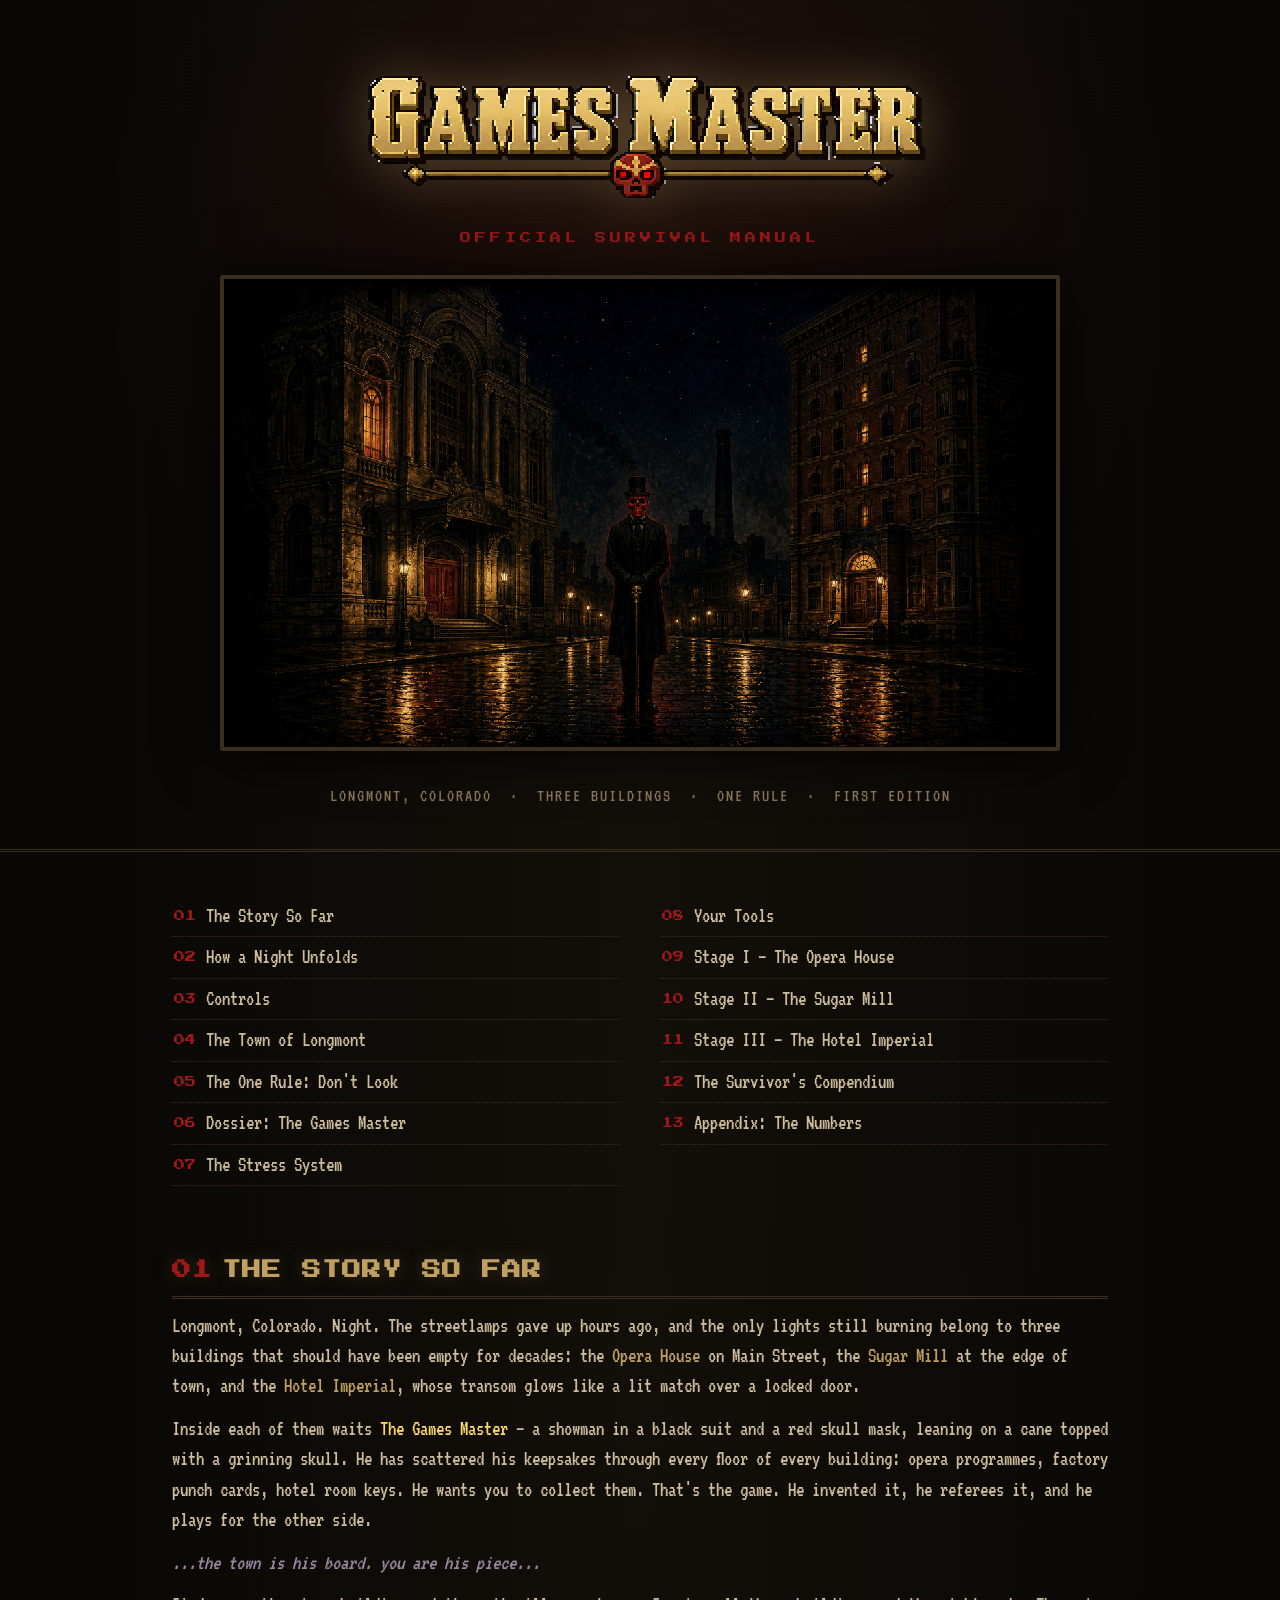
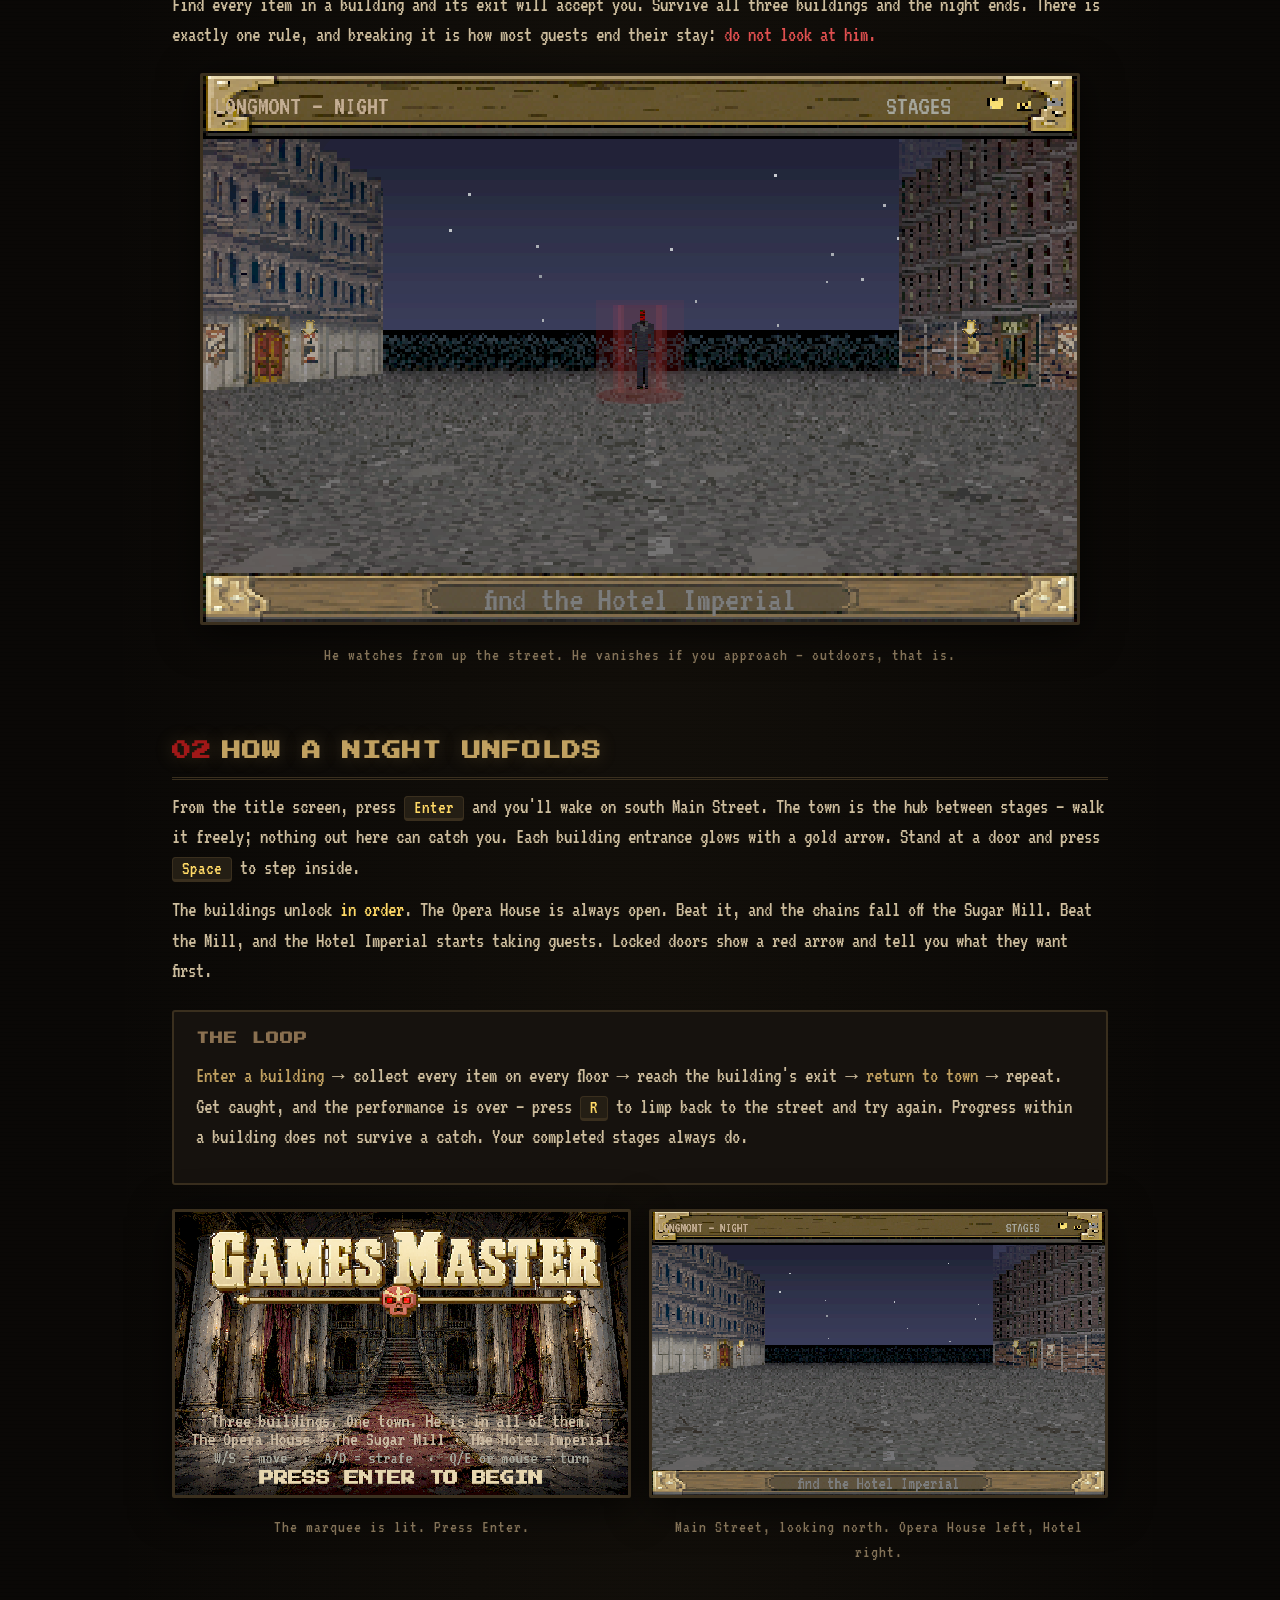
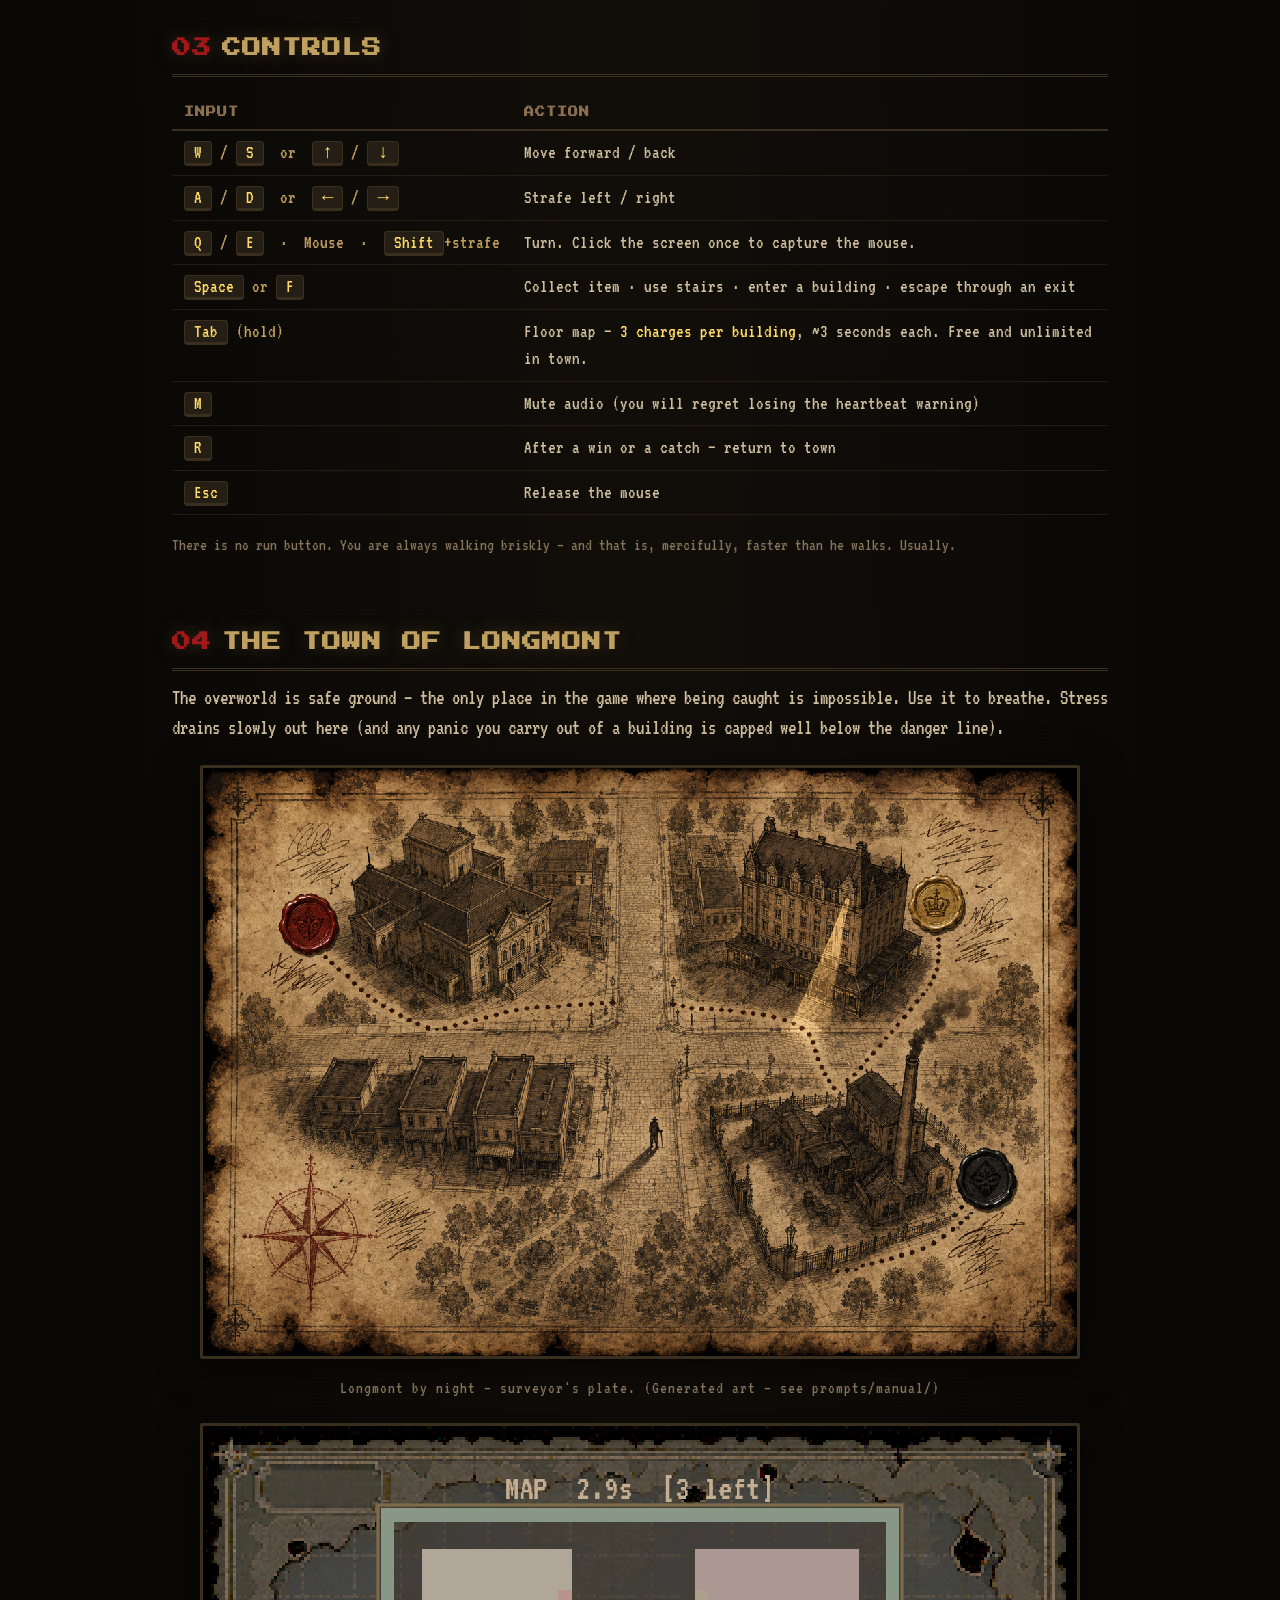
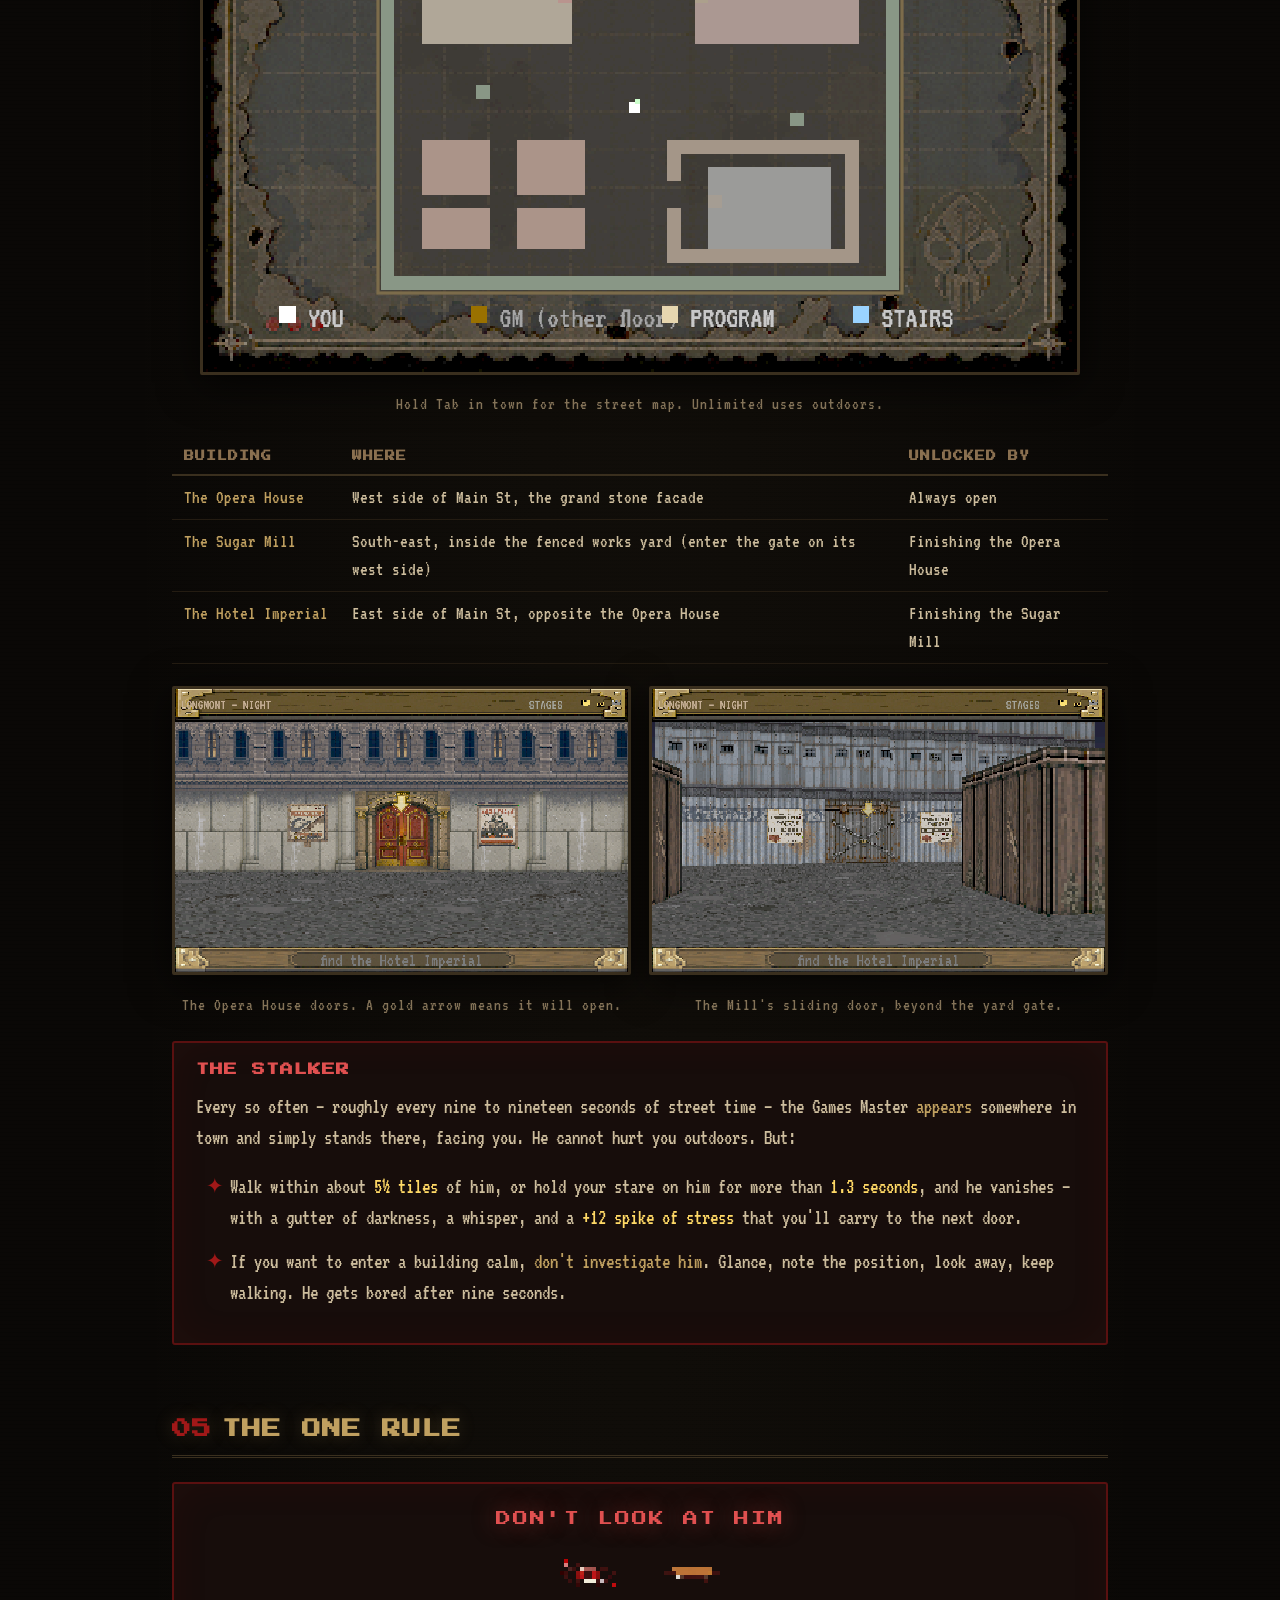
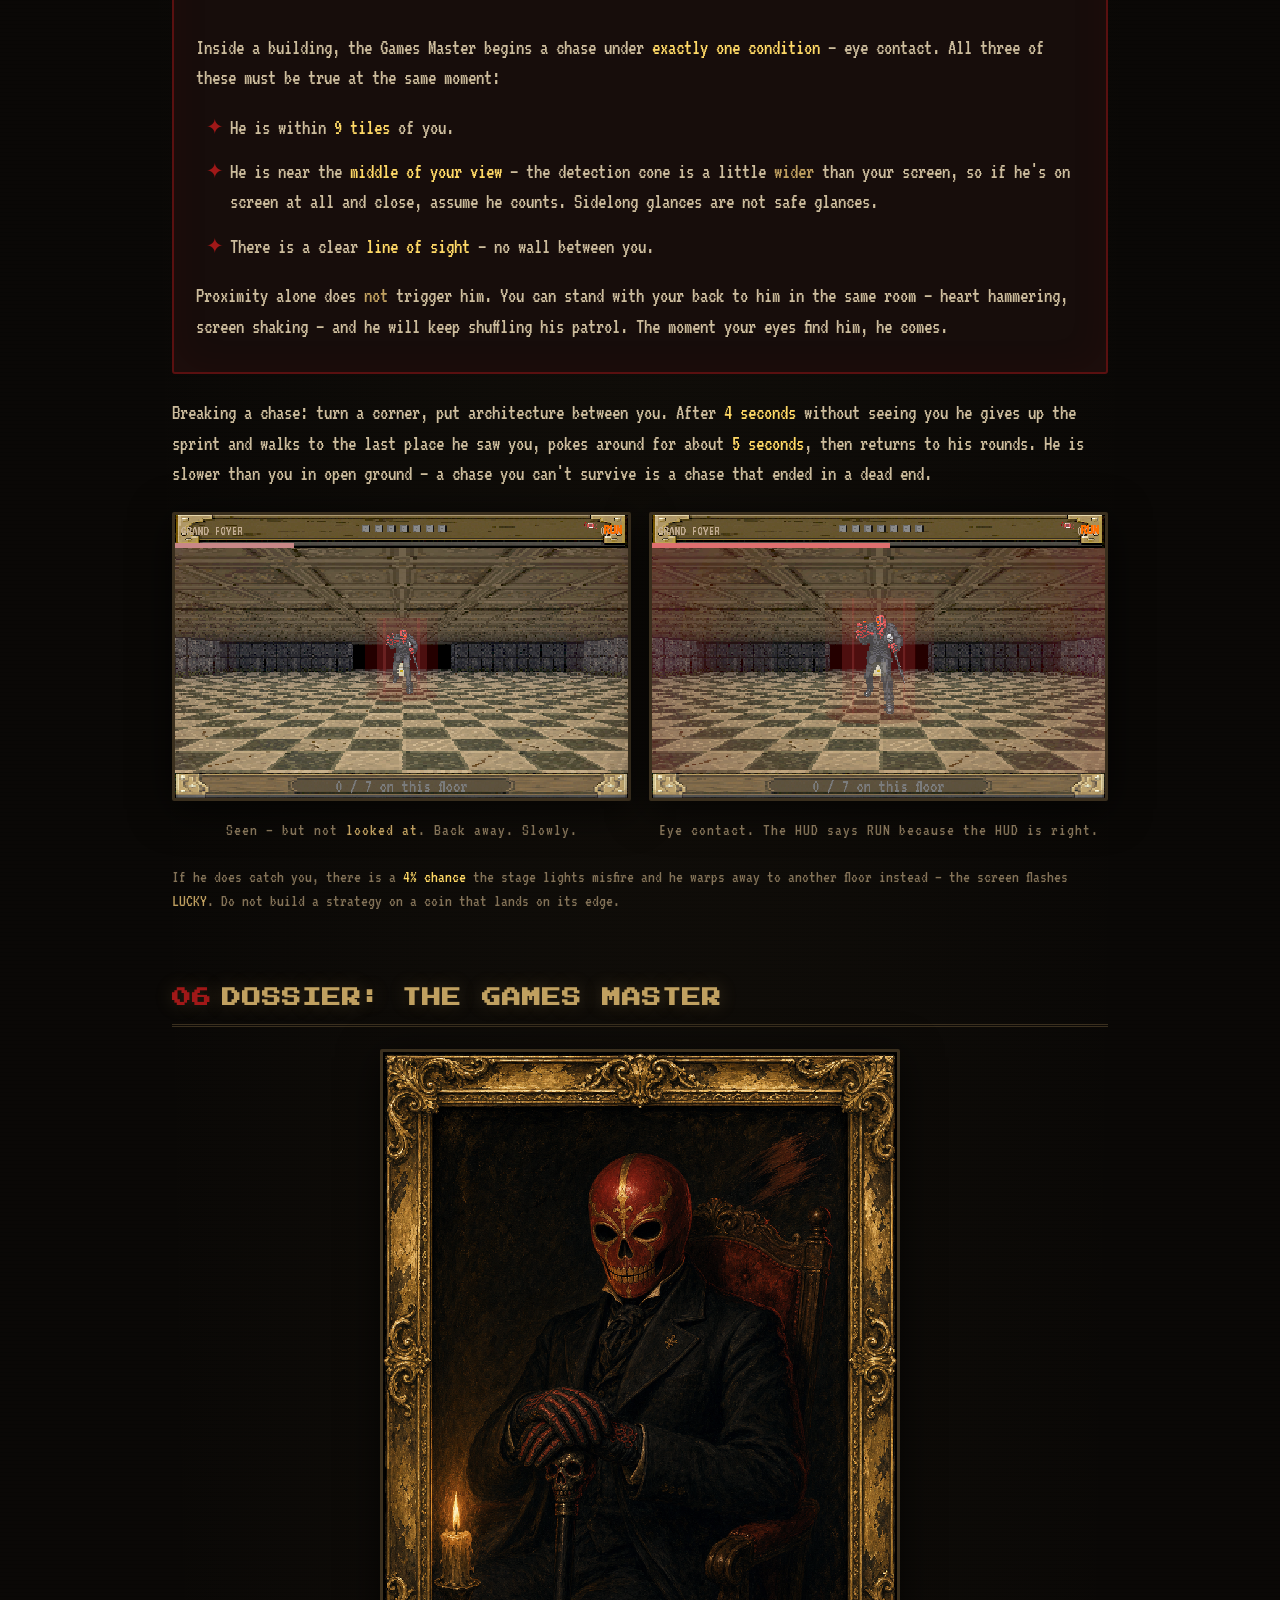
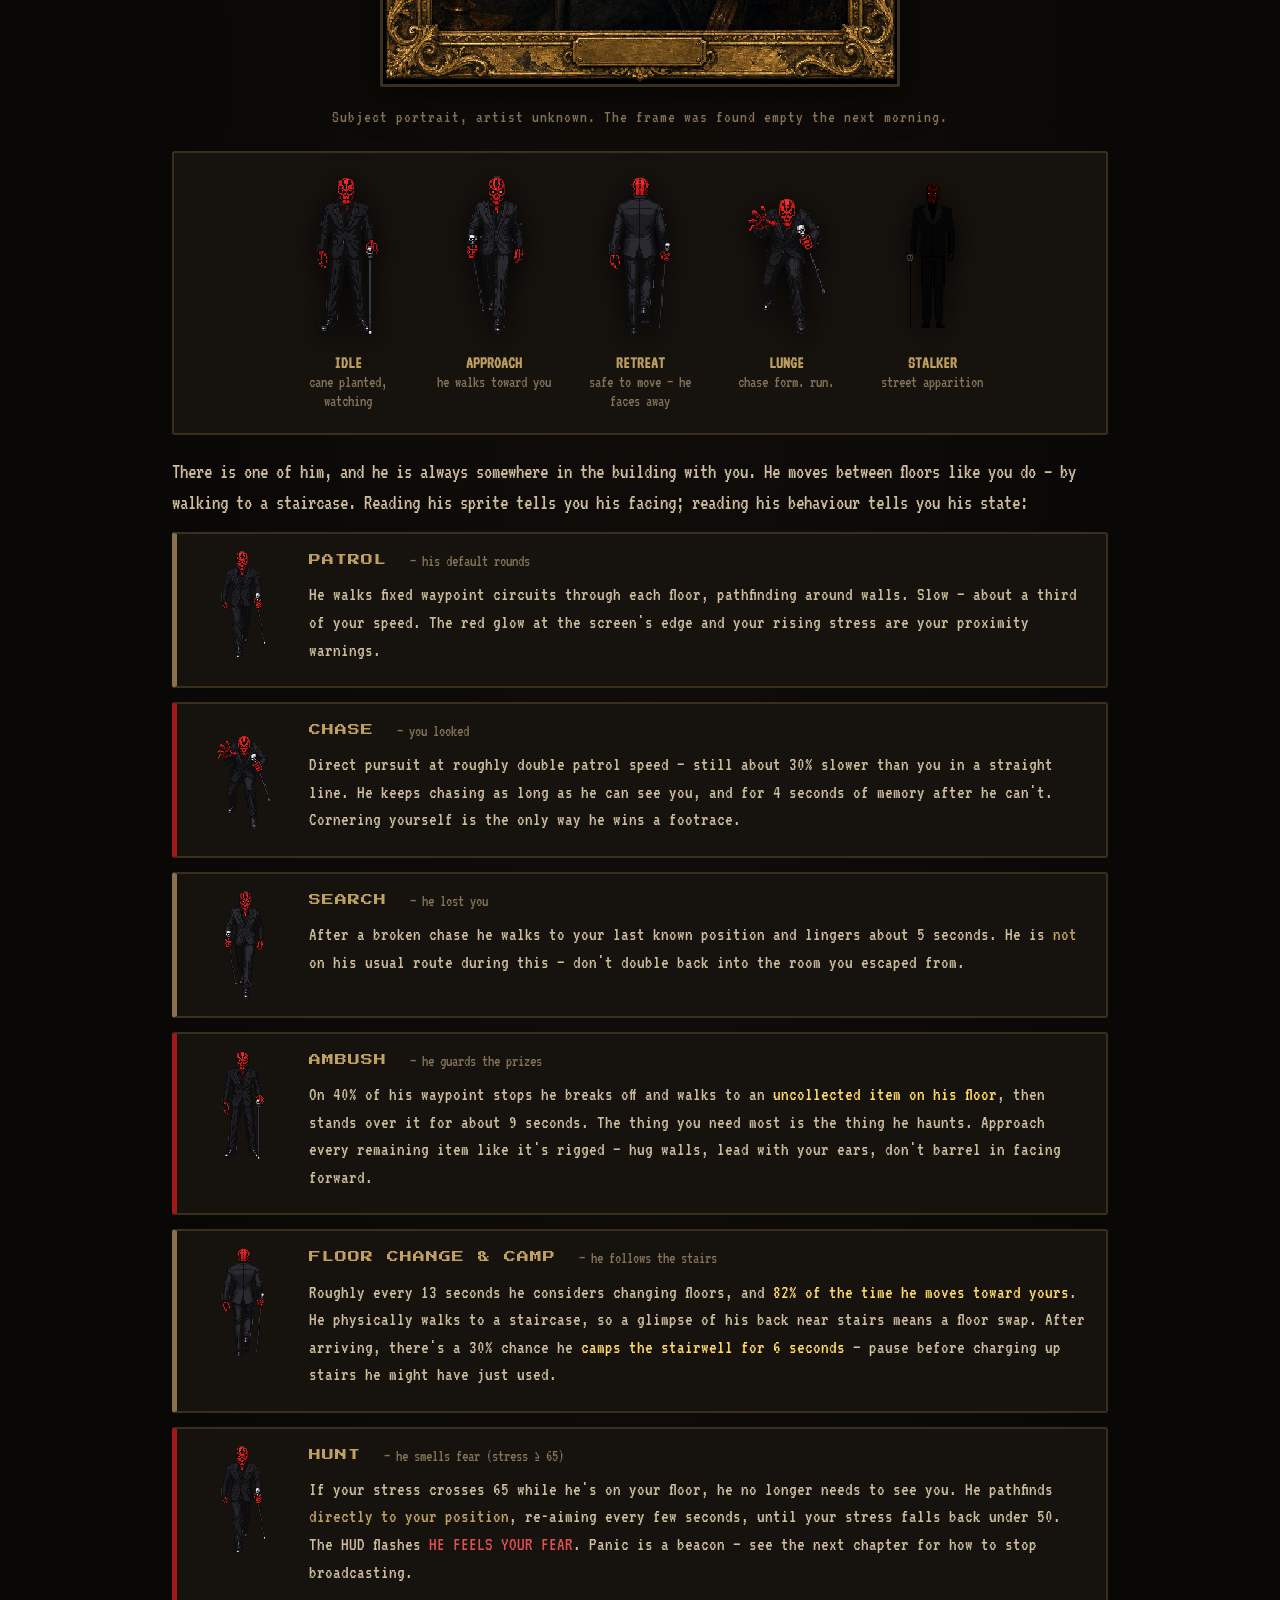
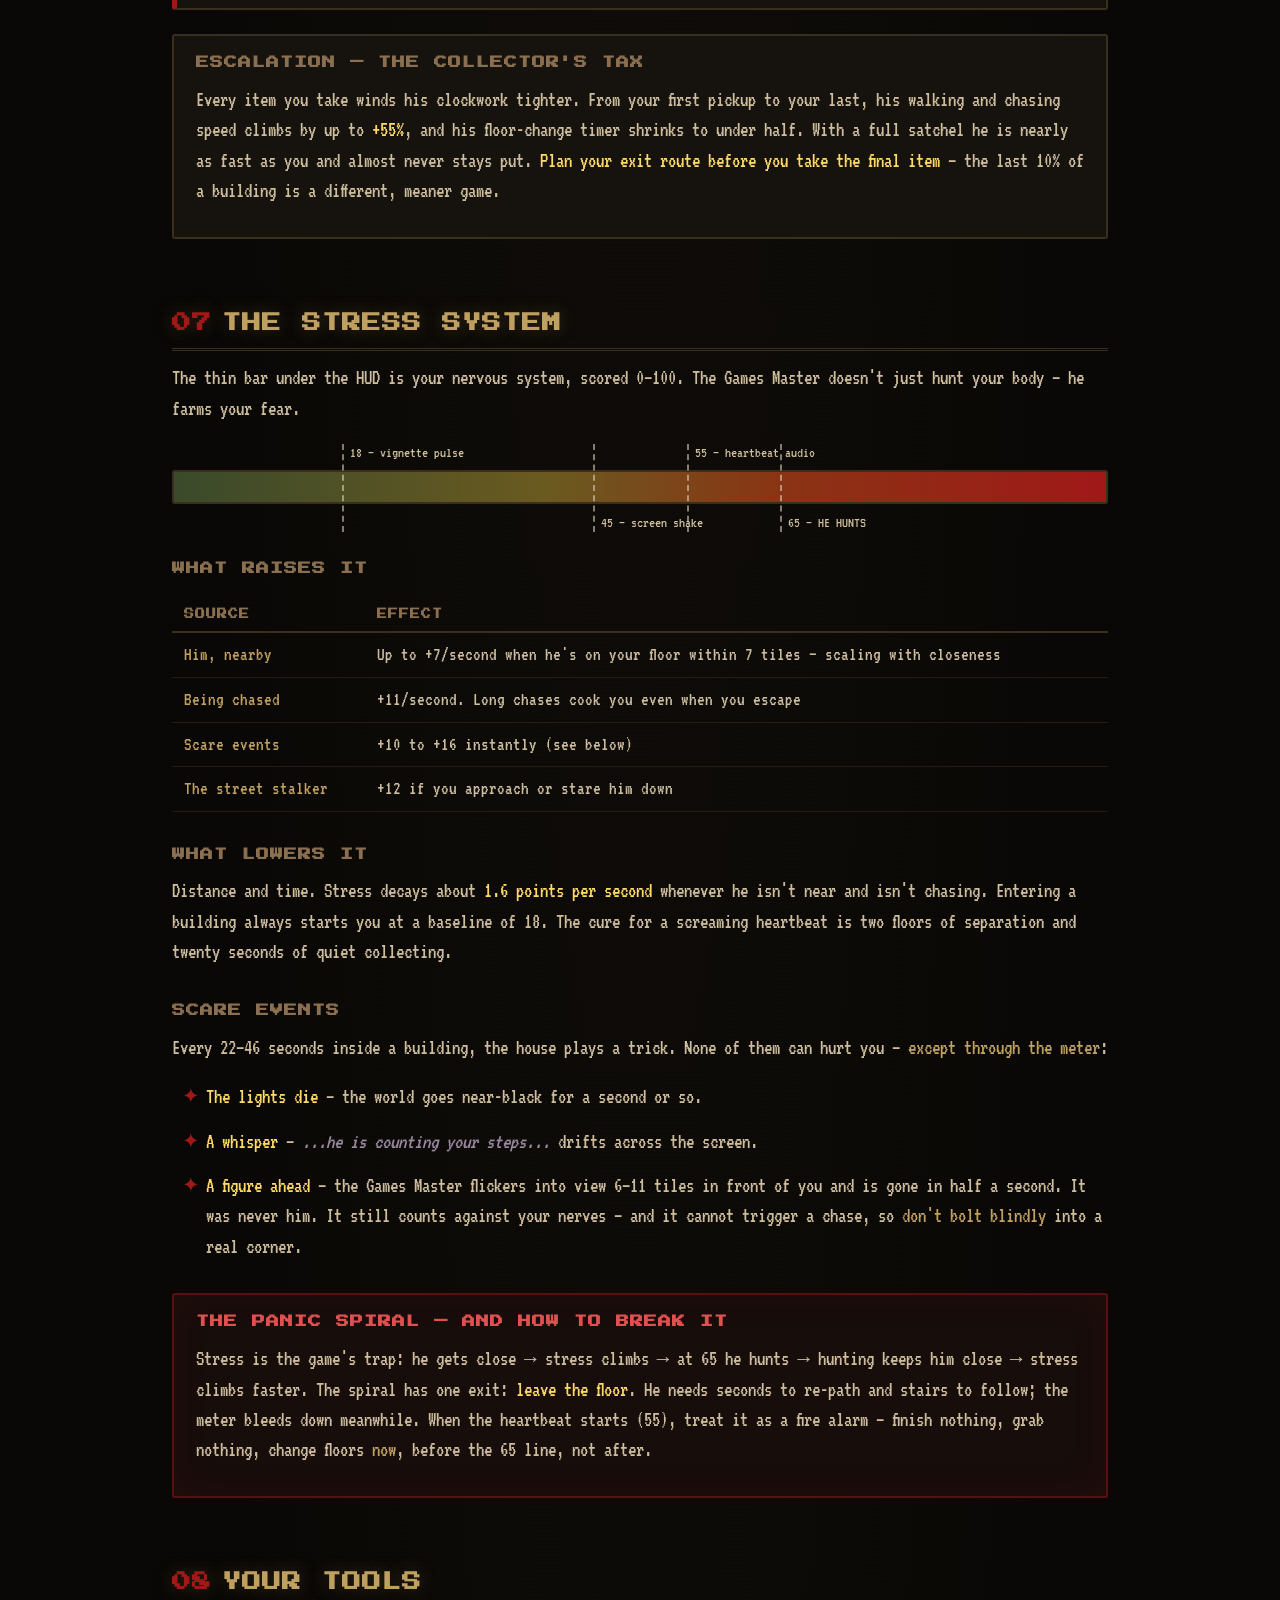
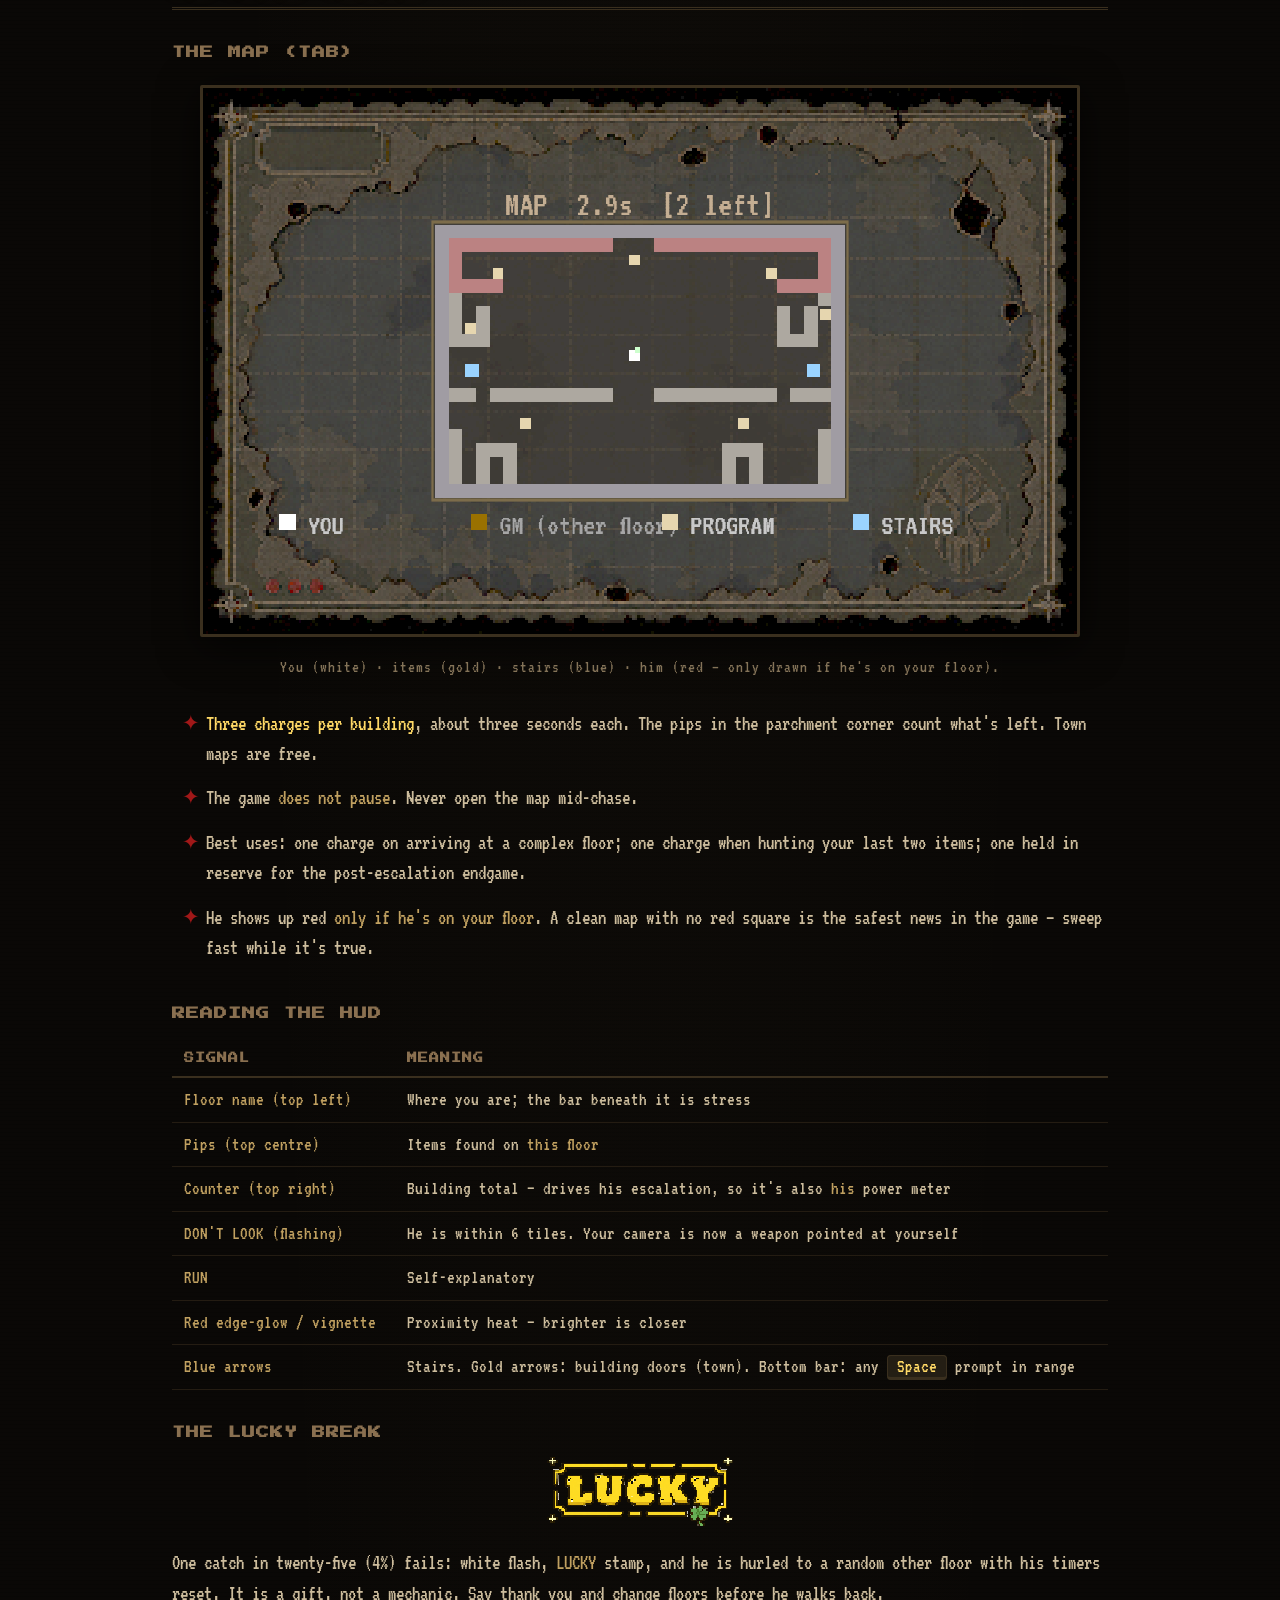
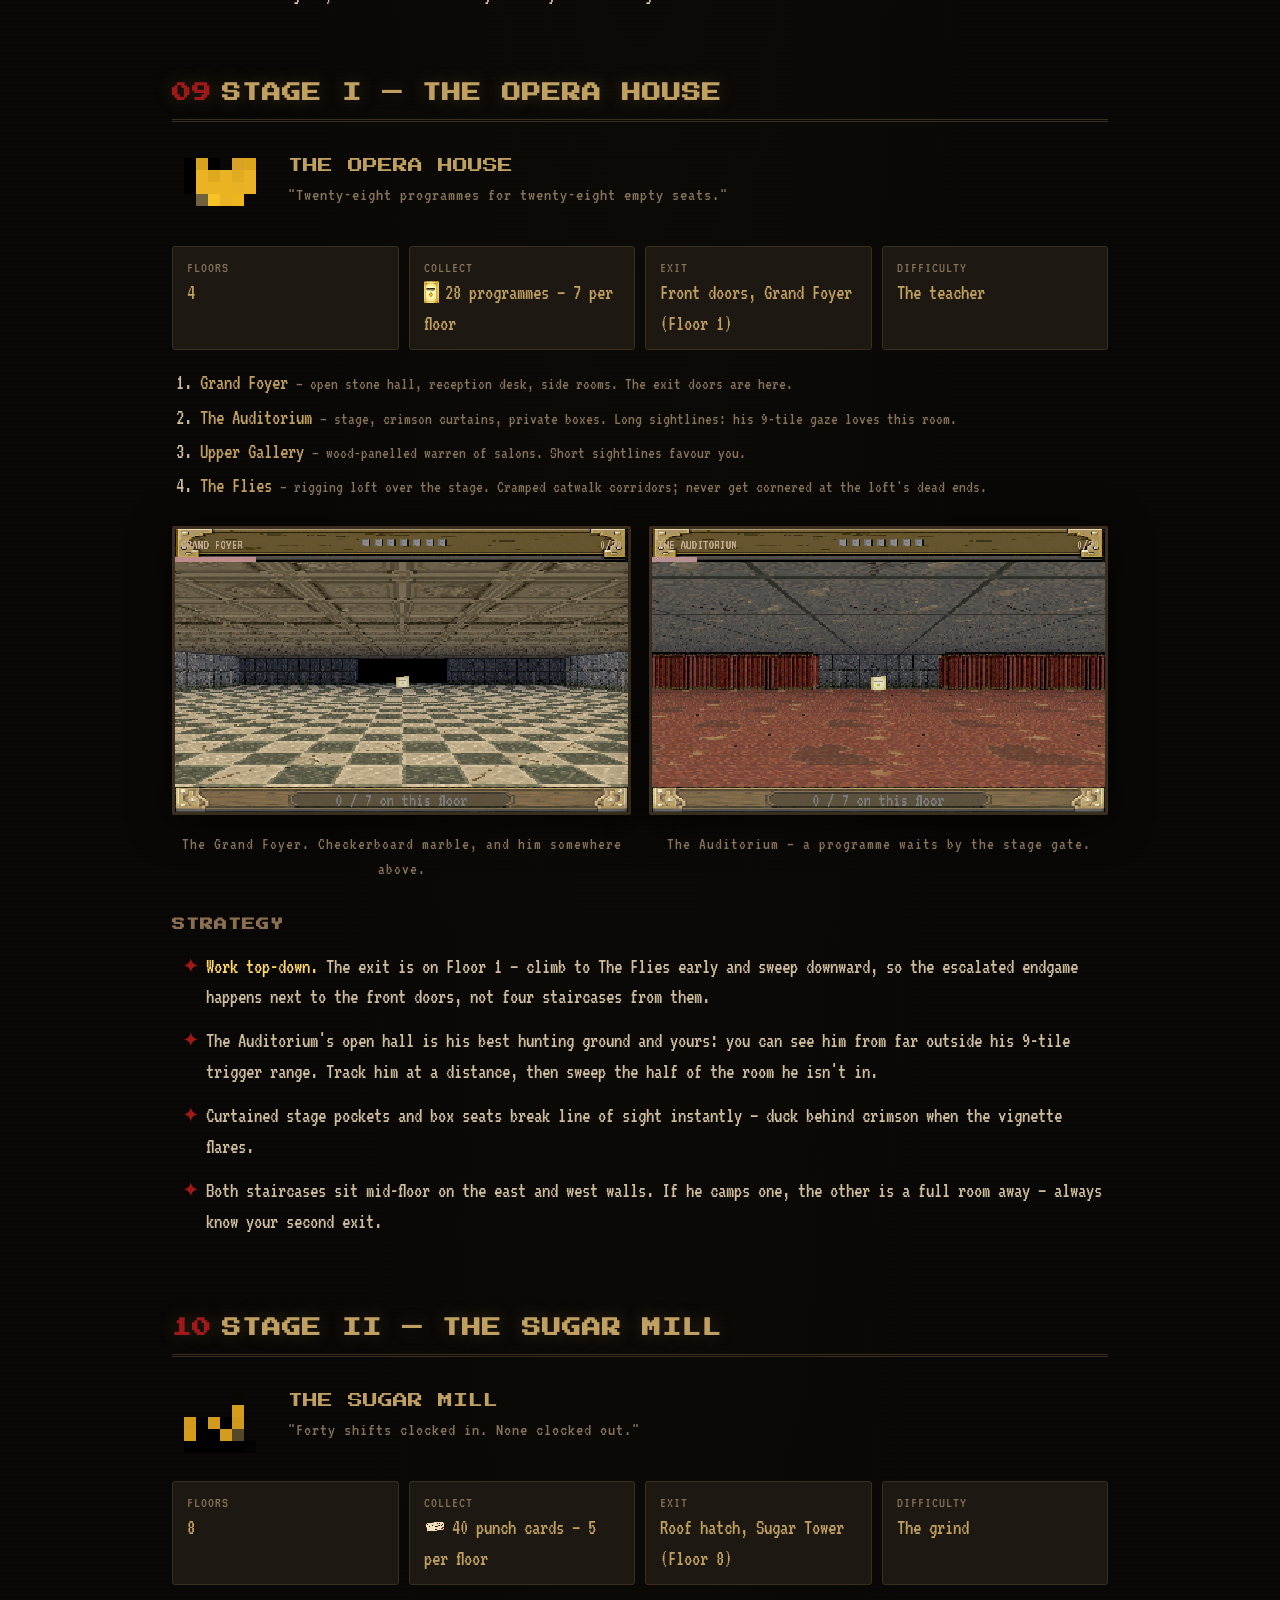
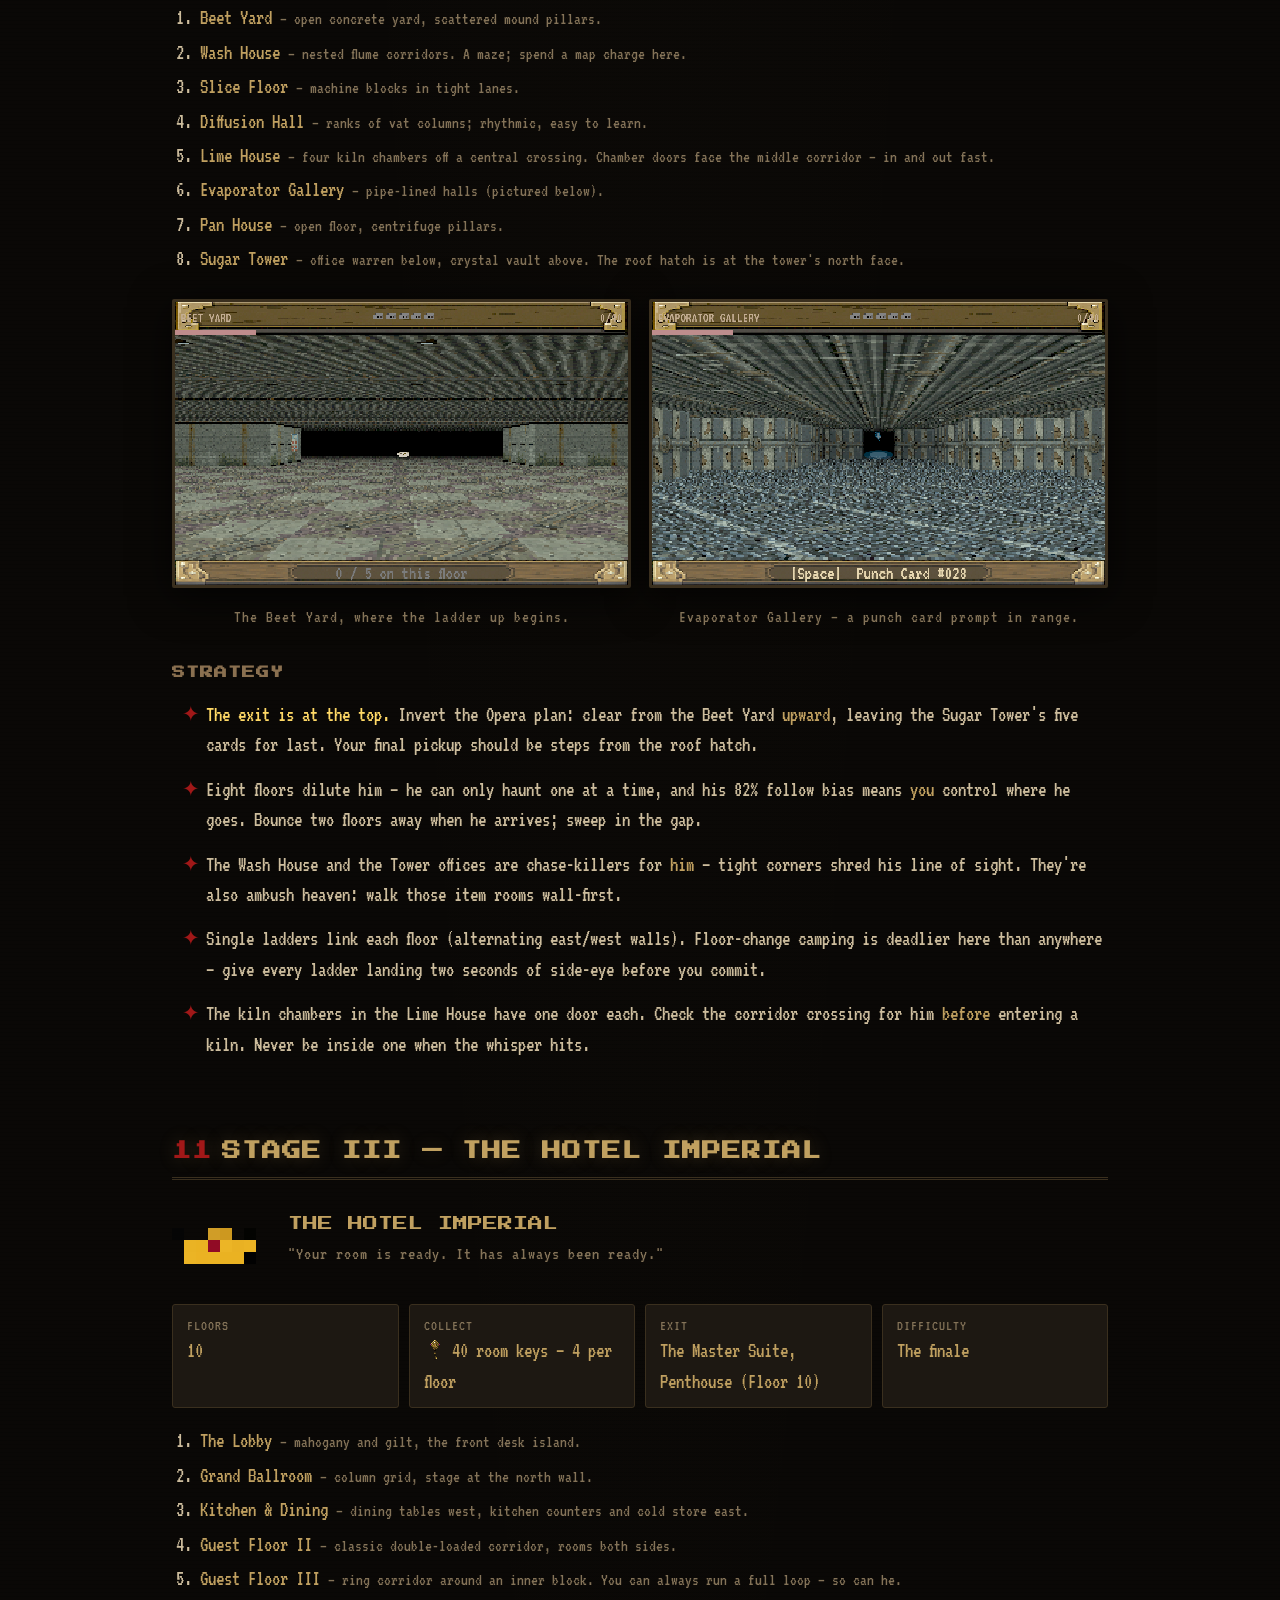
==== manual.html @ a57d913f "feat: add manual page and its assets Co-Authored-By: Claude Sonnet 4.6 <noreply@anthropic.com>" ====
<!DOCTYPE html>
<html lang="en">
<head>
<meta charset="UTF-8">
<meta name="viewport" content="width=device-width, initial-scale=1.0">
<title>GAMES MASTER — Official Survival Manual</title>
<link rel="icon" href="data:,">
<link href="https://fonts.googleapis.com/css2?family=Press+Start+2P&family=VT323&display=swap" rel="stylesheet">
<style>
  :root {
    --gold:      #c0a060;
    --gold-dim:  #8a7050;
    --gold-hot:  #ffd966;
    --blood:     #a01818;
    --blood-dim: #5a1010;
    --paper:     #16120e;
    --paper-2:   #1d1812;
    --ink:       #cdbd9d;
    --ink-dim:   #847358;
    --line:      #3a2f1e;
    --blue:      #88ccff;
  }
  * { margin: 0; padding: 0; box-sizing: border-box; }
  html { scroll-behavior: smooth; }
  body {
    background: #0a0806;
    color: var(--ink);
    font-family: "VT323", monospace;
    font-size: 21px;
    line-height: 1.45;
    background-image:
      radial-gradient(ellipse at 50% 0%, rgba(192,160,96,0.05), transparent 60%),
      repeating-linear-gradient(0deg, transparent 0 3px, rgba(0,0,0,0.18) 3px 4px);
  }
  .page { max-width: 980px; margin: 0 auto; padding: 0 22px 90px; }

  /* pixel art everywhere */
  img { image-rendering: pixelated; image-rendering: crisp-edges; }

  h1, h2, h3 { font-family: "Press Start 2P", "VT323", monospace; color: var(--gold); }
  h2 {
    font-size: 19px; letter-spacing: 1px; margin: 70px 0 8px;
    padding-bottom: 12px; border-bottom: 3px double var(--line);
    text-shadow: 0 0 18px rgba(192,160,96,0.25);
  }
  h2 .num { color: var(--blood); margin-right: 10px; }
  h3 { font-size: 13px; color: var(--gold-dim); margin: 34px 0 10px; letter-spacing: 1px; }
  p { margin: 12px 0; }
  em { color: var(--gold); font-style: normal; }
  strong { color: var(--gold-hot); font-weight: normal; }
  .blood { color: #e05050; }
  .whisper { color: #9a8aa0; font-style: italic; }
  .small { font-size: 17px; color: var(--ink-dim); }

  /* ── Cover ─────────────────────────────────────────── */
  header {
    text-align: center; padding: 70px 20px 40px;
    border-bottom: 3px double var(--line);
    background:
      radial-gradient(ellipse at 50% 30%, rgba(160,24,24,0.10), transparent 60%);
  }
  header .logo { width: 576px; max-width: 92%; margin-bottom: 8px;
    filter: drop-shadow(0 0 26px rgba(192,160,96,0.35)); }
  header .sub {
    font-family: "Press Start 2P", monospace; font-size: 11px;
    color: var(--blood); letter-spacing: 4px; margin: 16px 0 28px;
  }
  header .coverart { width: 100%; max-width: 840px; border: 4px solid var(--line);
    border-radius: 3px; box-shadow: 0 0 60px rgba(0,0,0,0.9); }
  header .edition { margin-top: 22px; color: var(--ink-dim); font-size: 18px; letter-spacing: 2px; }

  /* ── TOC ───────────────────────────────────────────── */
  nav { margin: 44px 0 10px; columns: 2; column-gap: 40px; }
  nav a {
    display: block; color: var(--ink); text-decoration: none; padding: 5px 2px;
    border-bottom: 1px dotted var(--line); break-inside: avoid;
  }
  nav a:hover { color: var(--gold-hot); }
  nav a .n { color: var(--blood); margin-right: 10px; font-family: "Press Start 2P", monospace; font-size: 11px; }

  /* ── Figures ───────────────────────────────────────── */
  figure { margin: 22px 0; text-align: center; }
  figure img { width: 100%; max-width: 880px; border: 3px solid var(--line); border-radius: 2px;
    box-shadow: 0 8px 40px rgba(0,0,0,0.7); }
  figcaption { font-size: 17px; color: var(--ink-dim); margin-top: 8px; letter-spacing: 1px; }
  .figrow { display: grid; grid-template-columns: 1fr 1fr; gap: 18px; margin: 22px 0; }
  .figrow figure { margin: 0; }
  @media (max-width: 700px) { .figrow { grid-template-columns: 1fr; } nav { columns: 1; } }

  /* ── Tables ────────────────────────────────────────── */
  table { width: 100%; border-collapse: collapse; margin: 18px 0; font-size: 19px; }
  th { font-family: "Press Start 2P", monospace; font-size: 10px; color: var(--gold-dim);
    text-align: left; padding: 10px 12px; border-bottom: 2px solid var(--line); letter-spacing: 1px; }
  td { padding: 8px 12px; border-bottom: 1px solid #241c12; vertical-align: top; }
  tr:hover td { background: rgba(192,160,96,0.04); }
  td.k { color: var(--gold); white-space: nowrap; }
  kbd {
    font-family: "VT323", monospace; background: #241e14; border: 1px solid var(--line);
    border-bottom-width: 3px; border-radius: 4px; padding: 1px 9px; color: var(--gold-hot);
    font-size: 19px;
  }

  /* ── Panels / callouts ─────────────────────────────── */
  .panel {
    background: var(--paper); border: 2px solid var(--line); border-radius: 3px;
    padding: 18px 22px; margin: 24px 0;
  }
  .panel.alert { border-color: var(--blood-dim); background: #170d0b;
    box-shadow: inset 0 0 40px rgba(160,24,24,0.07); }
  .panel.alert h3 { color: #e05050; margin-top: 0; }
  .panel h3 { margin-top: 0; }
  .rule-title { font-family: "Press Start 2P", monospace; font-size: 15px; color: #e05050;
    text-align: center; letter-spacing: 2px; margin: 6px 0 14px;
    text-shadow: 0 0 22px rgba(224,80,80,0.5); }

  /* ── Sprite showcases ──────────────────────────────── */
  .sprites { display: flex; flex-wrap: wrap; gap: 26px; justify-content: center;
    padding: 22px; background: var(--paper); border: 2px solid var(--line); border-radius: 3px; margin: 22px 0; }
  .sprite { text-align: center; width: 120px; }
  .sprite img { height: 160px; filter: drop-shadow(0 6px 14px rgba(0,0,0,0.8)); }
  .sprite.item img { height: 84px; }
  .sprite .cap { display: block; font-size: 16px; color: var(--ink-dim); margin-top: 8px; line-height: 1.2; }
  .sprite .cap b { color: var(--gold); display: block; font-size: 17px; }

  /* ── Stress meter diagram ──────────────────────────── */
  .meter { position: relative; height: 34px; border: 2px solid var(--line); border-radius: 3px;
    margin: 46px 0 56px; background: linear-gradient(90deg, #3a4a2a 0%, #6a5a20 40%, #8a3414 65%, #a01818 100%); }
  .meter .tick { position: absolute; top: -28px; bottom: -30px; border-left: 2px dashed rgba(230,220,200,0.55); }
  .meter .tick span { position: absolute; top: -2px; left: 6px; font-size: 15px; color: var(--ink);
    white-space: nowrap; }
  .meter .tick span.below { top: auto; bottom: -2px; }

  /* ── AI state cards ────────────────────────────────── */
  .state { display: grid; grid-template-columns: 96px 1fr; gap: 18px; align-items: start;
    background: var(--paper); border: 2px solid var(--line); border-left: 5px solid var(--gold-dim);
    border-radius: 3px; padding: 16px 18px; margin: 14px 0; }
  .state.danger { border-left-color: var(--blood); }
  .state img { height: 110px; margin: 0 auto; display: block; }
  .state .name { font-family: "Press Start 2P", monospace; font-size: 12px; color: var(--gold);
    margin-bottom: 8px; letter-spacing: 1px; }
  .state .name .tag { font-family: "VT323", monospace; font-size: 16px; color: var(--ink-dim); margin-left: 10px; letter-spacing: 0; }
  .state p { margin: 6px 0; font-size: 19px; }

  /* ── Stage cards ───────────────────────────────────── */
  .stagehead { display: flex; align-items: center; gap: 20px; margin: 12px 0 4px; }
  .stagehead img.badge { height: 96px; }
  .stagehead .t1 { font-family: "Press Start 2P", monospace; font-size: 15px; color: var(--gold); }
  .stagehead .t2 { color: var(--ink-dim); font-size: 18px; margin-top: 6px; letter-spacing: 1px; }
  .facts { display: grid; grid-template-columns: repeat(auto-fit, minmax(180px, 1fr)); gap: 10px; margin: 16px 0; }
  .fact { background: var(--paper-2); border: 1px solid var(--line); border-radius: 3px; padding: 10px 14px; }
  .fact .l { font-size: 15px; color: var(--ink-dim); letter-spacing: 1px; }
  .fact .v { color: var(--gold); font-size: 21px; }
  .fact .v img { height: 22px; vertical-align: -4px; margin-right: 6px; }
  ol.floors { margin: 10px 0 10px 28px; }
  ol.floors li { padding: 2px 0; }
  ol.floors .note { color: var(--ink-dim); font-size: 17px; }

  ul.tips { margin: 10px 0 10px 4px; list-style: none; }
  ul.tips li { padding: 7px 0 7px 30px; position: relative; }
  ul.tips li::before { content: "✦"; position: absolute; left: 6px; color: var(--blood); }

  .divider { text-align: center; color: var(--blood-dim); letter-spacing: 12px; margin: 60px 0 0; font-size: 22px; }

  footer { text-align: center; margin-top: 90px; padding-top: 30px; border-top: 3px double var(--line);
    color: var(--ink-dim); font-size: 17px; }
  footer .gm-sig { font-family: "Press Start 2P", monospace; font-size: 10px; color: var(--blood);
    letter-spacing: 3px; margin-top: 14px; }

  .num-table td:first-child { color: var(--gold); }
  .center { text-align: center; }
</style>
</head>
<body>

<header>
  <img class="logo" src="assets/ui/logo.png" alt="GAMES MASTER"
       onerror="this.outerHTML='<h1 style=&quot;font-size:34px&quot;>GAMES MASTER</h1>'">
  <div class="sub">OFFICIAL SURVIVAL MANUAL</div>
  <img class="coverart" src="assets/manual/art/cover.png" alt=""
       onerror="this.src='assets/manual/title.png'">
  <div class="edition">LONGMONT, COLORADO &nbsp;·&nbsp; THREE BUILDINGS &nbsp;·&nbsp; ONE RULE &nbsp;·&nbsp; FIRST EDITION</div>
</header>

<div class="page">

<nav>
  <a href="#story"><span class="n">01</span>The Story So Far</a>
  <a href="#start"><span class="n">02</span>How a Night Unfolds</a>
  <a href="#controls"><span class="n">03</span>Controls</a>
  <a href="#town"><span class="n">04</span>The Town of Longmont</a>
  <a href="#rule"><span class="n">05</span>The One Rule: Don't Look</a>
  <a href="#gm"><span class="n">06</span>Dossier: The Games Master</a>
  <a href="#stress"><span class="n">07</span>The Stress System</a>
  <a href="#tools"><span class="n">08</span>Your Tools</a>
  <a href="#stage1"><span class="n">09</span>Stage I — The Opera House</a>
  <a href="#stage2"><span class="n">10</span>Stage II — The Sugar Mill</a>
  <a href="#stage3"><span class="n">11</span>Stage III — The Hotel Imperial</a>
  <a href="#strategy"><span class="n">12</span>The Survivor's Compendium</a>
  <a href="#numbers"><span class="n">13</span>Appendix: The Numbers</a>
</nav>

<!-- ══════════════════════ 01 STORY ══════════════════════ -->
<h2 id="story"><span class="num">01</span>THE STORY SO FAR</h2>

<p>Longmont, Colorado. Night. The streetlamps gave up hours ago, and the only
lights still burning belong to three buildings that should have been empty for
decades: the <em>Opera House</em> on Main Street, the <em>Sugar Mill</em> at the
edge of town, and the <em>Hotel Imperial</em>, whose transom glows like a lit
match over a locked door.</p>

<p>Inside each of them waits <strong>The Games Master</strong> — a showman in a
black suit and a red skull mask, leaning on a cane topped with a grinning skull.
He has scattered his keepsakes through every floor of every building: opera
programmes, factory punch cards, hotel room keys. He wants you to collect them.
That's the game. He invented it, he referees it, and he plays for the other side.</p>

<p class="whisper">...the town is his board. you are his piece...</p>

<p>Find every item in a building and its exit will accept you. Survive all three
buildings and the night ends. There is exactly one rule, and breaking it is how
most guests end their stay: <span class="blood">do not look at him.</span></p>

<figure>
  <img src="assets/manual/overworld_stalker.png" alt="The Games Master watching from up the street" loading="lazy">
  <figcaption>He watches from up the street. He vanishes if you approach — outdoors, that is.</figcaption>
</figure>

<!-- ══════════════════════ 02 START ══════════════════════ -->
<h2 id="start"><span class="num">02</span>HOW A NIGHT UNFOLDS</h2>

<p>From the title screen, press <kbd>Enter</kbd> and you'll wake on south Main
Street. The town is the hub between stages — walk it freely; nothing out here can
catch you. Each building entrance glows with a gold arrow. Stand at a door and
press <kbd>Space</kbd> to step inside.</p>

<p>The buildings unlock <strong>in order</strong>. The Opera House is always open.
Beat it, and the chains fall off the Sugar Mill. Beat the Mill, and the Hotel
Imperial starts taking guests. Locked doors show a red arrow and tell you what
they want first.</p>

<div class="panel">
  <h3>THE LOOP</h3>
  <p><em>Enter a building</em> → collect every item on every floor → reach the
  building's exit → <em>return to town</em> → repeat. Get caught, and the
  performance is over — press <kbd>R</kbd> to limp back to the street and try
  again. Progress within a building does not survive a catch. Your completed
  stages always do.</p>
</div>

<div class="figrow">
  <figure>
    <img src="assets/manual/title.png" alt="Title screen" loading="lazy">
    <figcaption>The marquee is lit. Press Enter.</figcaption>
  </figure>
  <figure>
    <img src="assets/manual/overworld_main_street.png" alt="Main Street at night" loading="lazy">
    <figcaption>Main Street, looking north. Opera House left, Hotel right.</figcaption>
  </figure>
</div>

<!-- ══════════════════════ 03 CONTROLS ══════════════════════ -->
<h2 id="controls"><span class="num">03</span>CONTROLS</h2>

<table>
  <tr><th>INPUT</th><th>ACTION</th></tr>
  <tr><td class="k"><kbd>W</kbd> / <kbd>S</kbd> &nbsp;or&nbsp; <kbd>↑</kbd> / <kbd>↓</kbd></td><td>Move forward / back</td></tr>
  <tr><td class="k"><kbd>A</kbd> / <kbd>D</kbd> &nbsp;or&nbsp; <kbd>←</kbd> / <kbd>→</kbd></td><td>Strafe left / right</td></tr>
  <tr><td class="k"><kbd>Q</kbd> / <kbd>E</kbd> &nbsp;·&nbsp; Mouse &nbsp;·&nbsp; <kbd>Shift</kbd>+strafe</td><td>Turn. Click the screen once to capture the mouse.</td></tr>
  <tr><td class="k"><kbd>Space</kbd> or <kbd>F</kbd></td><td>Collect item · use stairs · enter a building · escape through an exit</td></tr>
  <tr><td class="k"><kbd>Tab</kbd> (hold)</td><td>Floor map — <strong>3 charges per building</strong>, ~3 seconds each. Free and unlimited in town.</td></tr>
  <tr><td class="k"><kbd>M</kbd></td><td>Mute audio (you will regret losing the heartbeat warning)</td></tr>
  <tr><td class="k"><kbd>R</kbd></td><td>After a win or a catch — return to town</td></tr>
  <tr><td class="k"><kbd>Esc</kbd></td><td>Release the mouse</td></tr>
</table>

<p class="small">There is no run button. You are always walking briskly — and
that is, mercifully, faster than he walks. Usually.</p>

<!-- ══════════════════════ 04 TOWN ══════════════════════ -->
<h2 id="town"><span class="num">04</span>THE TOWN OF LONGMONT</h2>

<p>The overworld is safe ground — the only place in the game where being caught is
impossible. Use it to breathe. Stress drains slowly out here (and any panic you
carry out of a building is capped well below the danger line).</p>

<figure>
  <img src="assets/manual/art/town_map.png" alt="" loading="lazy"
       onerror="this.parentElement.style.display='none'">
  <figcaption>Longmont by night — surveyor's plate. (Generated art — see prompts/manual/)</figcaption>
</figure>

<figure>
  <img src="assets/manual/overworld_map.png" alt="Town map overlay" loading="lazy">
  <figcaption>Hold Tab in town for the street map. Unlimited uses outdoors.</figcaption>
</figure>

<table>
  <tr><th>BUILDING</th><th>WHERE</th><th>UNLOCKED BY</th></tr>
  <tr><td class="k">The Opera House</td><td>West side of Main St, the grand stone facade</td><td>Always open</td></tr>
  <tr><td class="k">The Sugar Mill</td><td>South-east, inside the fenced works yard (enter the gate on its west side)</td><td>Finishing the Opera House</td></tr>
  <tr><td class="k">The Hotel Imperial</td><td>East side of Main St, opposite the Opera House</td><td>Finishing the Sugar Mill</td></tr>
</table>

<div class="figrow">
  <figure>
    <img src="assets/manual/overworld_opera_door.png" alt="Opera House entrance" loading="lazy">
    <figcaption>The Opera House doors. A gold arrow means it will open.</figcaption>
  </figure>
  <figure>
    <img src="assets/manual/overworld_mill_door.png" alt="Sugar Mill door" loading="lazy">
    <figcaption>The Mill's sliding door, beyond the yard gate.</figcaption>
  </figure>
</div>

<div class="panel alert">
  <h3>THE STALKER</h3>
  <p>Every so often — roughly every nine to nineteen seconds of street time — the
  Games Master <em>appears</em> somewhere in town and simply stands there, facing
  you. He cannot hurt you outdoors. But:</p>
  <ul class="tips">
    <li>Walk within about <strong>5½ tiles</strong> of him, or hold your stare on him for
    more than <strong>1.3 seconds</strong>, and he vanishes — with a gutter of darkness,
    a whisper, and a <strong>+12 spike of stress</strong> that you'll carry to the next door.</li>
    <li>If you want to enter a building calm, <em>don't investigate him</em>. Glance,
    note the position, look away, keep walking. He gets bored after nine seconds.</li>
  </ul>
</div>

<!-- ══════════════════════ 05 THE RULE ══════════════════════ -->
<h2 id="rule"><span class="num">05</span>THE ONE RULE</h2>

<div class="panel alert">
  <div class="rule-title">DON'T LOOK AT HIM</div>
  <div class="center" style="margin:10px 0 16px">
    <img src="assets/ui/eye_open.png" alt="" style="height:64px" onerror="this.style.display='none'">
    &nbsp;&nbsp;&nbsp;
    <img src="assets/ui/eye_shut.png" alt="" style="height:64px" onerror="this.style.display='none'">
  </div>
  <p>Inside a building, the Games Master begins a chase under <strong>exactly one
  condition</strong> — eye contact. All three of these must be true at the same
  moment:</p>
  <ul class="tips">
    <li>He is within <strong>9 tiles</strong> of you.</li>
    <li>He is near the <strong>middle of your view</strong> — the detection cone is a
    little <em>wider</em> than your screen, so if he's on screen at all and close,
    assume he counts. Sidelong glances are not safe glances.</li>
    <li>There is a clear <strong>line of sight</strong> — no wall between you.</li>
  </ul>
  <p>Proximity alone does <em>not</em> trigger him. You can stand with your back to
  him in the same room — heart hammering, screen shaking — and he will keep
  shuffling his patrol. The moment your eyes find him, he comes.</p>
</div>

<p>Breaking a chase: turn a corner, put architecture between you. After
<strong>4 seconds</strong> without seeing you he gives up the sprint and walks to
the last place he saw you, pokes around for about <strong>5 seconds</strong>, then
returns to his rounds. He is slower than you in open ground — a chase you can't
survive is a chase that ended in a dead end.</p>

<div class="figrow">
  <figure>
    <img src="assets/manual/gm_encounter.png" alt="The Games Master at patrol" loading="lazy">
    <figcaption>Seen — but not <em>looked at</em>. Back away. Slowly.</figcaption>
  </figure>
  <figure>
    <img src="assets/manual/gm_chase.png" alt="Chase" loading="lazy">
    <figcaption>Eye contact. The HUD says RUN because the HUD is right.</figcaption>
  </figure>
</div>

<p class="small">If he does catch you, there is a <strong>4% chance</strong> the
stage lights misfire and he warps away to another floor instead — the screen
flashes <em>LUCKY</em>. Do not build a strategy on a coin that lands on its edge.</p>

<!-- ══════════════════════ 06 DOSSIER ══════════════════════ -->
<h2 id="gm"><span class="num">06</span>DOSSIER: THE GAMES MASTER</h2>

<figure>
  <img src="assets/manual/art/gm_portrait.png" alt="" loading="lazy" style="max-width:520px"
       onerror="this.parentElement.style.display='none'">
  <figcaption>Subject portrait, artist unknown. The frame was found empty the next morning.</figcaption>
</figure>

<div class="sprites">
  <div class="sprite"><img src="assets/gm/gm-idle.png" alt="idle"><span class="cap"><b>IDLE</b>cane planted, watching</span></div>
  <div class="sprite"><img src="assets/gm/gm-walk-a.png" alt="walk"><span class="cap"><b>APPROACH</b>he walks toward you</span></div>
  <div class="sprite"><img src="assets/gm/gm-back.png" alt="back"><span class="cap"><b>RETREAT</b>safe to move — he faces away</span></div>
  <div class="sprite"><img src="assets/gm/gm-lunge.png" alt="lunge"><span class="cap"><b>LUNGE</b>chase form. run.</span></div>
  <div class="sprite"><img src="assets/overworld/gm/stalker.png" alt="stalker"><span class="cap"><b>STALKER</b>street apparition</span></div>
</div>

<p>There is one of him, and he is always somewhere in the building with you. He
moves between floors like you do — by walking to a staircase. Reading his sprite
tells you his facing; reading his behaviour tells you his state:</p>

<div class="state">
  <img src="assets/gm/gm-walk-b.png" alt="">
  <div>
    <div class="name">PATROL <span class="tag">— his default rounds</span></div>
    <p>He walks fixed waypoint circuits through each floor, pathfinding around
    walls. Slow — about a third of your speed. The red glow at the screen's edge
    and your rising stress are your proximity warnings.</p>
  </div>
</div>

<div class="state danger">
  <img src="assets/gm/gm-lunge.png" alt="">
  <div>
    <div class="name">CHASE <span class="tag">— you looked</span></div>
    <p>Direct pursuit at roughly double patrol speed — still about 30% slower
    than you in a straight line. He keeps chasing as long as he can see you, and
    for 4 seconds of memory after he can't. Cornering yourself is the only way he
    wins a footrace.</p>
  </div>
</div>

<div class="state">
  <img src="assets/gm/gm-walk-a.png" alt="">
  <div>
    <div class="name">SEARCH <span class="tag">— he lost you</span></div>
    <p>After a broken chase he walks to your last known position and lingers
    about 5 seconds. He is <em>not</em> on his usual route during this — don't
    double back into the room you escaped from.</p>
  </div>
</div>

<div class="state danger">
  <img src="assets/gm/gm-idle.png" alt="">
  <div>
    <div class="name">AMBUSH <span class="tag">— he guards the prizes</span></div>
    <p>On 40% of his waypoint stops he breaks off and walks to an
    <strong>uncollected item on his floor</strong>, then stands over it for about
    9 seconds. The thing you need most is the thing he haunts. Approach every
    remaining item like it's rigged — hug walls, lead with your ears, don't
    barrel in facing forward.</p>
  </div>
</div>

<div class="state">
  <img src="assets/gm/gm-back-a.png" alt="">
  <div>
    <div class="name">FLOOR CHANGE &amp; CAMP <span class="tag">— he follows the stairs</span></div>
    <p>Roughly every 13 seconds he considers changing floors, and <strong>82% of
    the time he moves toward yours</strong>. He physically walks to a staircase,
    so a glimpse of his back near stairs means a floor swap. After arriving,
    there's a 30% chance he <strong>camps the stairwell for 6 seconds</strong> —
    pause before charging up stairs he might have just used.</p>
  </div>
</div>

<div class="state danger">
  <img src="assets/gm/gm-walk-b.png" alt="">
  <div>
    <div class="name">HUNT <span class="tag">— he smells fear (stress ≥ 65)</span></div>
    <p>If your stress crosses 65 while he's on your floor, he no longer needs to
    see you. He pathfinds <em>directly to your position</em>, re-aiming every few
    seconds, until your stress falls back under 50. The HUD flashes
    <span class="blood">HE FEELS YOUR FEAR</span>. Panic is a beacon — see the
    next chapter for how to stop broadcasting.</p>
  </div>
</div>

<div class="panel">
  <h3>ESCALATION — THE COLLECTOR'S TAX</h3>
  <p>Every item you take winds his clockwork tighter. From your first pickup to
  your last, his walking and chasing speed climbs by up to <strong>+55%</strong>,
  and his floor-change timer shrinks to under half. With a full satchel he is
  nearly as fast as you and almost never stays put.
  <strong>Plan your exit route before you take the final item</strong> — the last
  10% of a building is a different, meaner game.</p>
</div>

<!-- ══════════════════════ 07 STRESS ══════════════════════ -->
<h2 id="stress"><span class="num">07</span>THE STRESS SYSTEM</h2>

<p>The thin bar under the HUD is your nervous system, scored 0–100. The Games
Master doesn't just hunt your body — he farms your fear.</p>

<div class="meter">
  <div class="tick" style="left:18%"><span>18 — vignette pulse</span></div>
  <div class="tick" style="left:45%"><span class="below">45 — screen shake</span></div>
  <div class="tick" style="left:55%"><span>55 — heartbeat audio</span></div>
  <div class="tick" style="left:65%"><span class="below">65 — HE HUNTS</span></div>
</div>

<h3>WHAT RAISES IT</h3>
<table>
  <tr><th>SOURCE</th><th>EFFECT</th></tr>
  <tr><td class="k">Him, nearby</td><td>Up to +7/second when he's on your floor within 7 tiles — scaling with closeness</td></tr>
  <tr><td class="k">Being chased</td><td>+11/second. Long chases cook you even when you escape</td></tr>
  <tr><td class="k">Scare events</td><td>+10 to +16 instantly (see below)</td></tr>
  <tr><td class="k">The street stalker</td><td>+12 if you approach or stare him down</td></tr>
</table>

<h3>WHAT LOWERS IT</h3>
<p>Distance and time. Stress decays about <strong>1.6 points per second</strong>
whenever he isn't near and isn't chasing. Entering a building always starts you
at a baseline of 18. The cure for a screaming heartbeat is two floors of
separation and twenty seconds of quiet collecting.</p>

<h3>SCARE EVENTS</h3>
<p>Every 22–46 seconds inside a building, the house plays a trick. None of them
can hurt you — <em>except through the meter</em>:</p>
<ul class="tips">
  <li><strong>The lights die</strong> — the world goes near-black for a second or so.</li>
  <li><strong>A whisper</strong> — <span class="whisper">...he is counting your steps...</span> drifts across the screen.</li>
  <li><strong>A figure ahead</strong> — the Games Master flickers into view 6–11 tiles in front
  of you and is gone in half a second. It was never him. It still counts against your nerves
  — and it cannot trigger a chase, so <em>don't bolt blindly</em> into a real corner.</li>
</ul>

<div class="panel alert">
  <h3>THE PANIC SPIRAL — AND HOW TO BREAK IT</h3>
  <p>Stress is the game's trap: he gets close → stress climbs → at 65 he hunts
  → hunting keeps him close → stress climbs faster. The spiral has one exit:
  <strong>leave the floor</strong>. He needs seconds to re-path and stairs to
  follow; the meter bleeds down meanwhile. When the heartbeat starts (55), treat
  it as a fire alarm — finish nothing, grab nothing, change floors <em>now</em>,
  before the 65 line, not after.</p>
</div>

<!-- ══════════════════════ 08 TOOLS ══════════════════════ -->
<h2 id="tools"><span class="num">08</span>YOUR TOOLS</h2>

<h3>THE MAP (TAB)</h3>
<figure>
  <img src="assets/manual/map_overlay.png" alt="Map overlay" loading="lazy">
  <figcaption>You (white) · items (gold) · stairs (blue) · him (red — only drawn if he's on your floor).</figcaption>
</figure>
<ul class="tips">
  <li><strong>Three charges per building</strong>, about three seconds each. The pips in the
  parchment corner count what's left. Town maps are free.</li>
  <li>The game <em>does not pause</em>. Never open the map mid-chase.</li>
  <li>Best uses: one charge on arriving at a complex floor; one charge when hunting your last
  two items; one held in reserve for the post-escalation endgame.</li>
  <li>He shows up red <em>only if he's on your floor</em>. A clean map with no red square is
  the safest news in the game — sweep fast while it's true.</li>
</ul>

<h3>READING THE HUD</h3>
<table>
  <tr><th>SIGNAL</th><th>MEANING</th></tr>
  <tr><td class="k">Floor name (top left)</td><td>Where you are; the bar beneath it is stress</td></tr>
  <tr><td class="k">Pips (top centre)</td><td>Items found on <em>this floor</em></td></tr>
  <tr><td class="k">Counter (top right)</td><td>Building total — drives his escalation, so it's also <em>his</em> power meter</td></tr>
  <tr><td class="k">DON'T LOOK (flashing)</td><td>He is within 6 tiles. Your camera is now a weapon pointed at yourself</td></tr>
  <tr><td class="k">RUN</td><td>Self-explanatory</td></tr>
  <tr><td class="k">Red edge-glow / vignette</td><td>Proximity heat — brighter is closer</td></tr>
  <tr><td class="k">Blue arrows</td><td>Stairs. Gold arrows: building doors (town). Bottom bar: any <kbd>Space</kbd> prompt in range</td></tr>
</table>

<h3>THE LUCKY BREAK</h3>
<p class="center"><img src="assets/ui/lucky.png" alt="LUCKY" style="height:72px" onerror="this.style.display='none'"></p>
<p>One catch in twenty-five (4%) fails: white flash, <em>LUCKY</em> stamp, and he
is hurled to a random other floor with his timers reset. It is a gift, not a
mechanic. Say thank you and change floors before he walks back.</p>

<!-- ══════════════════════ 09 STAGE I ══════════════════════ -->
<h2 id="stage1"><span class="num">09</span>STAGE I — THE OPERA HOUSE</h2>

<div class="stagehead">
  <img class="badge" src="assets/ui/stage_opera_lit.png" alt="" onerror="this.style.display='none'">
  <div>
    <div class="t1">THE OPERA HOUSE</div>
    <div class="t2">"Twenty-eight programmes for twenty-eight empty seats."</div>
  </div>
</div>

<div class="facts">
  <div class="fact"><div class="l">FLOORS</div><div class="v">4</div></div>
  <div class="fact"><div class="l">COLLECT</div><div class="v"><img src="assets/items/program.png" alt="">28 programmes — 7 per floor</div></div>
  <div class="fact"><div class="l">EXIT</div><div class="v">Front doors, Grand Foyer (Floor 1)</div></div>
  <div class="fact"><div class="l">DIFFICULTY</div><div class="v">The teacher</div></div>
</div>

<ol class="floors">
  <li><em>Grand Foyer</em> <span class="note">— open stone hall, reception desk, side rooms. The exit doors are here.</span></li>
  <li><em>The Auditorium</em> <span class="note">— stage, crimson curtains, private boxes. Long sightlines: his 9-tile gaze loves this room.</span></li>
  <li><em>Upper Gallery</em> <span class="note">— wood-panelled warren of salons. Short sightlines favour you.</span></li>
  <li><em>The Flies</em> <span class="note">— rigging loft over the stage. Cramped catwalk corridors; never get cornered at the loft's dead ends.</span></li>
</ol>

<div class="figrow">
  <figure>
    <img src="assets/manual/opera_foyer.png" alt="Grand Foyer" loading="lazy">
    <figcaption>The Grand Foyer. Checkerboard marble, and him somewhere above.</figcaption>
  </figure>
  <figure>
    <img src="assets/manual/opera_auditorium.png" alt="The Auditorium" loading="lazy">
    <figcaption>The Auditorium — a programme waits by the stage gate.</figcaption>
  </figure>
</div>

<h3>STRATEGY</h3>
<ul class="tips">
  <li><strong>Work top-down.</strong> The exit is on Floor 1 — climb to The Flies early and
  sweep downward, so the escalated endgame happens next to the front doors, not four
  staircases from them.</li>
  <li>The Auditorium's open hall is his best hunting ground and yours: you can see him from
  far outside his 9-tile trigger range. Track him at a distance, then sweep the half of the
  room he isn't in.</li>
  <li>Curtained stage pockets and box seats break line of sight instantly — duck behind crimson
  when the vignette flares.</li>
  <li>Both staircases sit mid-floor on the east and west walls. If he camps one, the other is a
  full room away — always know your second exit.</li>
</ul>

<!-- ══════════════════════ 10 STAGE II ══════════════════════ -->
<h2 id="stage2"><span class="num">10</span>STAGE II — THE SUGAR MILL</h2>

<div class="stagehead">
  <img class="badge" src="assets/ui/stage_mill_lit.png" alt="" onerror="this.style.display='none'">
  <div>
    <div class="t1">THE SUGAR MILL</div>
    <div class="t2">"Forty shifts clocked in. None clocked out."</div>
  </div>
</div>

<div class="facts">
  <div class="fact"><div class="l">FLOORS</div><div class="v">8</div></div>
  <div class="fact"><div class="l">COLLECT</div><div class="v"><img src="assets/r2/items/punch-card.png" alt="">40 punch cards — 5 per floor</div></div>
  <div class="fact"><div class="l">EXIT</div><div class="v">Roof hatch, Sugar Tower (Floor 8)</div></div>
  <div class="fact"><div class="l">DIFFICULTY</div><div class="v">The grind</div></div>
</div>

<ol class="floors">
  <li><em>Beet Yard</em> <span class="note">— open concrete yard, scattered mound pillars.</span></li>
  <li><em>Wash House</em> <span class="note">— nested flume corridors. A maze; spend a map charge here.</span></li>
  <li><em>Slice Floor</em> <span class="note">— machine blocks in tight lanes.</span></li>
  <li><em>Diffusion Hall</em> <span class="note">— ranks of vat columns; rhythmic, easy to learn.</span></li>
  <li><em>Lime House</em> <span class="note">— four kiln chambers off a central crossing. Chamber doors face the middle corridor — in and out fast.</span></li>
  <li><em>Evaporator Gallery</em> <span class="note">— pipe-lined halls (pictured below).</span></li>
  <li><em>Pan House</em> <span class="note">— open floor, centrifuge pillars.</span></li>
  <li><em>Sugar Tower</em> <span class="note">— office warren below, crystal vault above. The roof hatch is at the tower's north face.</span></li>
</ol>

<div class="figrow">
  <figure>
    <img src="assets/manual/mill_beetyard.png" alt="Beet Yard" loading="lazy">
    <figcaption>The Beet Yard, where the ladder up begins.</figcaption>
  </figure>
  <figure>
    <img src="assets/manual/mill_evaporator.png" alt="Evaporator Gallery" loading="lazy">
    <figcaption>Evaporator Gallery — a punch card prompt in range.</figcaption>
  </figure>
</div>

<h3>STRATEGY</h3>
<ul class="tips">
  <li><strong>The exit is at the top.</strong> Invert the Opera plan: clear from the Beet Yard
  <em>upward</em>, leaving the Sugar Tower's five cards for last. Your final pickup should be
  steps from the roof hatch.</li>
  <li>Eight floors dilute him — he can only haunt one at a time, and his 82% follow bias means
  <em>you</em> control where he goes. Bounce two floors away when he arrives; sweep in the gap.</li>
  <li>The Wash House and the Tower offices are chase-killers for <em>him</em> — tight corners
  shred his line of sight. They're also ambush heaven: walk those item rooms wall-first.</li>
  <li>Single ladders link each floor (alternating east/west walls). Floor-change camping is
  deadlier here than anywhere — give every ladder landing two seconds of side-eye before you commit.</li>
  <li>The kiln chambers in the Lime House have one door each. Check the corridor crossing for
  him <em>before</em> entering a kiln. Never be inside one when the whisper hits.</li>
</ul>

<!-- ══════════════════════ 11 STAGE III ══════════════════════ -->
<h2 id="stage3"><span class="num">11</span>STAGE III — THE HOTEL IMPERIAL</h2>

<div class="stagehead">
  <img class="badge" src="assets/ui/stage_hotel_lit.png" alt="" onerror="this.style.display='none'">
  <div>
    <div class="t1">THE HOTEL IMPERIAL</div>
    <div class="t2">"Your room is ready. It has always been ready."</div>
  </div>
</div>

<div class="facts">
  <div class="fact"><div class="l">FLOORS</div><div class="v">10</div></div>
  <div class="fact"><div class="l">COLLECT</div><div class="v"><img src="assets/r3/items/room-key.png" alt="">40 room keys — 4 per floor</div></div>
  <div class="fact"><div class="l">EXIT</div><div class="v">The Master Suite, Penthouse (Floor 10)</div></div>
  <div class="fact"><div class="l">DIFFICULTY</div><div class="v">The finale</div></div>
</div>

<ol class="floors">
  <li><em>The Lobby</em> <span class="note">— mahogany and gilt, the front desk island.</span></li>
  <li><em>Grand Ballroom</em> <span class="note">— column grid, stage at the north wall.</span></li>
  <li><em>Kitchen &amp; Dining</em> <span class="note">— dining tables west, kitchen counters and cold store east.</span></li>
  <li><em>Guest Floor II</em> <span class="note">— classic double-loaded corridor, rooms both sides.</span></li>
  <li><em>Guest Floor III</em> <span class="note">— ring corridor around an inner block. You can always run a full loop — so can he.</span></li>
  <li><em>Guest Floor IV</em> <span class="note">— cross-corridors, four quadrant suites.</span></li>
  <li><em>Honeymoon Suites</em> <span class="note">— four grand suites off a cross of corridors.</span></li>
  <li><em>Maids' Quarters</em> <span class="note">— narrow cell slots; half are dead ends. Memorize which.</span></li>
  <li><em>Service Attic</em> <span class="note">— crate maze under the roof beams.</span></li>
  <li><em>The Penthouse</em> <span class="note">— the Master Suite's double doors stand at the north centre. All 40 keys open them.</span></li>
</ol>

<div class="figrow">
  <figure>
    <img src="assets/manual/hotel_lobby.png" alt="Hotel lobby" loading="lazy">
    <figcaption>The Lobby. A key glints by the panelling; management watches from the frame.</figcaption>
  </figure>
  <figure>
    <img src="assets/manual/hotel_ballroom.png" alt="Grand Ballroom" loading="lazy">
    <figcaption>The Grand Ballroom's gilded columns.</figcaption>
  </figure>
</div>
<div class="figrow">
  <figure>
    <img src="assets/manual/hotel_corridor.png" alt="Guest corridor" loading="lazy">
    <figcaption>Guest Floor II. Every door is a hiding place — yours or his.</figcaption>
  </figure>
  <figure>
    <img src="assets/manual/hotel_penthouse.png" alt="The Penthouse" loading="lazy">
    <figcaption>The Penthouse. Behind those doors, checkout.</figcaption>
  </figure>
</div>

<h3>STRATEGY</h3>
<ul class="tips">
  <li><strong>Climb as you clear.</strong> Exit's on 10: sweep 1 → 9 in order and save the four
  Penthouse keys for the very end. At full escalation you want one staircase between you and
  the Master Suite, not nine.</li>
  <li>Ten floors is your biggest safety margin in the game — vertical distance is free stress
  decay. Whenever the heartbeat starts, two flights of separation resets the encounter.</li>
  <li>Guest corridors are eye-contact tunnels: if he's in your corridor within 9 tiles, you're
  lit. Cross corridors by entering rooms and cutting through the connecting doors.</li>
  <li>The Maids' Quarters punish panic — three of the cell slots are blind pockets. Walk them
  <em>calm</em> (under 55 stress) or skip them until he's floors away.</li>
  <li>In the Ballroom and Lobby, use the columns the way he can't: orbiting a single column
  breaks both his line of sight and his lunge line.</li>
  <li>The final climb — keys 37, 38, 39, 40 — happens against a Games Master at +55% speed who
  changes floors every ~6 seconds at an 82% bias toward you. Pre-plan: map charge, route, both
  staircases, then take the keys in one continuous run. Hesitation collects <em>you</em>.</li>
</ul>

<!-- ══════════════════════ 12 COMPENDIUM ══════════════════════ -->
<h2 id="strategy"><span class="num">12</span>THE SURVIVOR'S COMPENDIUM</h2>

<h3>THE TEN COMMANDMENTS</h3>
<ul class="tips">
  <li><strong>1. The camera is a trigger.</strong> Within 9 tiles, looking is losing. Navigate
  dangerous rooms with him deliberately kept off-screen — strafe with your shoulder to him.</li>
  <li><strong>2. You are faster. Corners aren't.</strong> He never out-runs you; he out-positions
  you. Before entering any room, know its second exit. No second exit? Then it's a vault, and
  you go in only when the map shows no red.</li>
  <li><strong>3. Walls are armour.</strong> Line of sight gates both the chase trigger and chase
  persistence. One wall, four seconds, and any pursuit dies.</li>
  <li><strong>4. Stress is a leash you hold.</strong> Below 45 you're invisible to everything but
  his eyes. Above 65 you're a lighthouse. The difference is usually one floor of distance held
  for twenty seconds.</li>
  <li><strong>5. He goes where you were.</strong> 82% floor-follow means your floor history is
  bait. Pattern: arrive, sweep half, let him arrive, leave, sweep elsewhere, return for the rest.</li>
  <li><strong>6. Items are traps after the midpoint.</strong> 40% ambush odds on his stops means
  late-game pickups deserve a corner-peek first. If he's lurking, collect elsewhere — ambushes
  expire in 9 seconds.</li>
  <li><strong>7. Respect arrival lag.</strong> When he takes the stairs to your floor, he might
  camp the landing for 6 seconds. When fleeing to stairs, prefer the staircase he <em>didn't</em>
  just use.</li>
  <li><strong>8. Scares lie; the meter doesn't.</strong> Flickers, whispers, phantom silhouettes —
  fake. The stress they add — real. After any scare, glance at your bar before your next move.</li>
  <li><strong>9. Bank your maps.</strong> Three charges: one to learn the floor, one to find the
  stragglers, one for the endgame. Spending two on the same floor is how runs end.</li>
  <li><strong>10. The last item starts the real game.</strong> Escalation peaks; he is fast,
  restless, and probably en route. Touch the final item only when the path to the exit is already
  in your head.</li>
</ul>

<h3>READING HIM WITHOUT LOOKING</h3>
<p>You have four senses that aren't eye contact, and none of them trigger him:
the <em>red vignette</em> (distance-scaled proximity), the <em>stress bar's climb
rate</em> (faster = closer), the <em>DON'T LOOK warning</em> (inside 6 tiles), and
the <em>map's red square</em>. Veterans cross entire floors on instruments alone,
camera glued to the safe wall.</p>

<h3>THE OPENING, MIDGAME, ENDGAME</h3>
<table>
  <tr><th>PHASE</th><th>HIS SPEED</th><th>YOUR PLAY</th></tr>
  <tr><td class="k">Opening (0–30%)</td><td>Slow, predictable</td><td>Sweep greedily. Learn staircases. Spend a map charge. Take risks now — they're cheap.</td></tr>
  <tr><td class="k">Midgame (30–70%)</td><td>Noticeably quicker</td><td>Ambushes matter now. Sweep floors he's not on; rotate when he follows. Keep stress under the heartbeat.</td></tr>
  <tr><td class="k">Endgame (70–100%)</td><td>+40–55%, hyperactive</td><td>One continuous, pre-planned route. Items nearest the exit go last. Never linger; never backtrack without cause.</td></tr>
</table>

<!-- ══════════════════════ 13 NUMBERS ══════════════════════ -->
<h2 id="numbers"><span class="num">13</span>APPENDIX — THE NUMBERS</h2>
<p class="small">For the players who read the gears. All figures from the machine itself.</p>

<table class="num-table">
  <tr><th>RULE</th><th>VALUE</th></tr>
  <tr><td>Your speed vs his patrol / chase</td><td>0.055 vs 0.018 / 0.038 tiles·tick — you outpace even his sprint by ~45%</td></tr>
  <tr><td>Chase trigger</td><td>≤ 9 tiles + clear line of sight + he's within ~39° of your view centre (screen half-width ≈ 33°)</td></tr>
  <tr><td>Catch range / lucky escape</td><td>0.55 tiles / 4% warp-away chance</td></tr>
  <tr><td>Chase memory / search time</td><td>4 s without sight ends the chase → ~5 s searching your last position</td></tr>
  <tr><td>Floor change</td><td>every ~13 s (±7.5 s), 82% toward your floor; walks to real stairs, no teleporting</td></tr>
  <tr><td>Ambush / stair camp</td><td>40% per waypoint, 9 s lurk &nbsp;·&nbsp; 30% after floor change, 6 s camp</td></tr>
  <tr><td>Hunt mode</td><td>starts at stress ≥ 65, ends below 50; re-paths to you every 2.6 s at 1.15× patrol speed</td></tr>
  <tr><td>Escalation at 100% collected</td><td>speed ×1.55 · floor-change wait ×0.45</td></tr>
  <tr><td>Stress gains</td><td>proximity ≤ 7 tiles: up to +7/s · chase: +11/s · scares: +10–16 · stalker: +12</td></tr>
  <tr><td>Stress relief</td><td>−1.6/s when calm · building entry baseline 18 · town carry-over cap 30</td></tr>
  <tr><td>Stress thresholds</td><td>18 vignette · 45 shake · 55 heartbeat · 65 hunt</td></tr>
  <tr><td>Scare cadence</td><td>one event every 22–46 s: lights (~35%), whisper (~35%), phantom figure (~30%)</td></tr>
  <tr><td>Street stalker</td><td>appears every 9–19 s; vanishes inside 5.5 tiles, after 1.3 s of staring, or 9 s</td></tr>
  <tr><td>Map overlay</td><td>3 charges per building, ~3 s each; unlimited in town; game keeps running</td></tr>
  <tr><td>Pickup / interact range</td><td>1.1 tiles for items · 1.5 tiles for stairs, doors, exits</td></tr>
</table>

<div class="divider">✦ ✦ ✦</div>

<footer>
  <p>GAMES MASTER — a retro-horror raycaster set in Longmont, Colorado.<br>
  All screenshots captured in-engine and brightened for print. The buildings are darker than this. So is he.</p>
  <p class="gm-sig">"DO COME BACK. WE'LL LEAVE A LIGHT ON." — G.M.</p>
</footer>

</div>
</body>
</html>
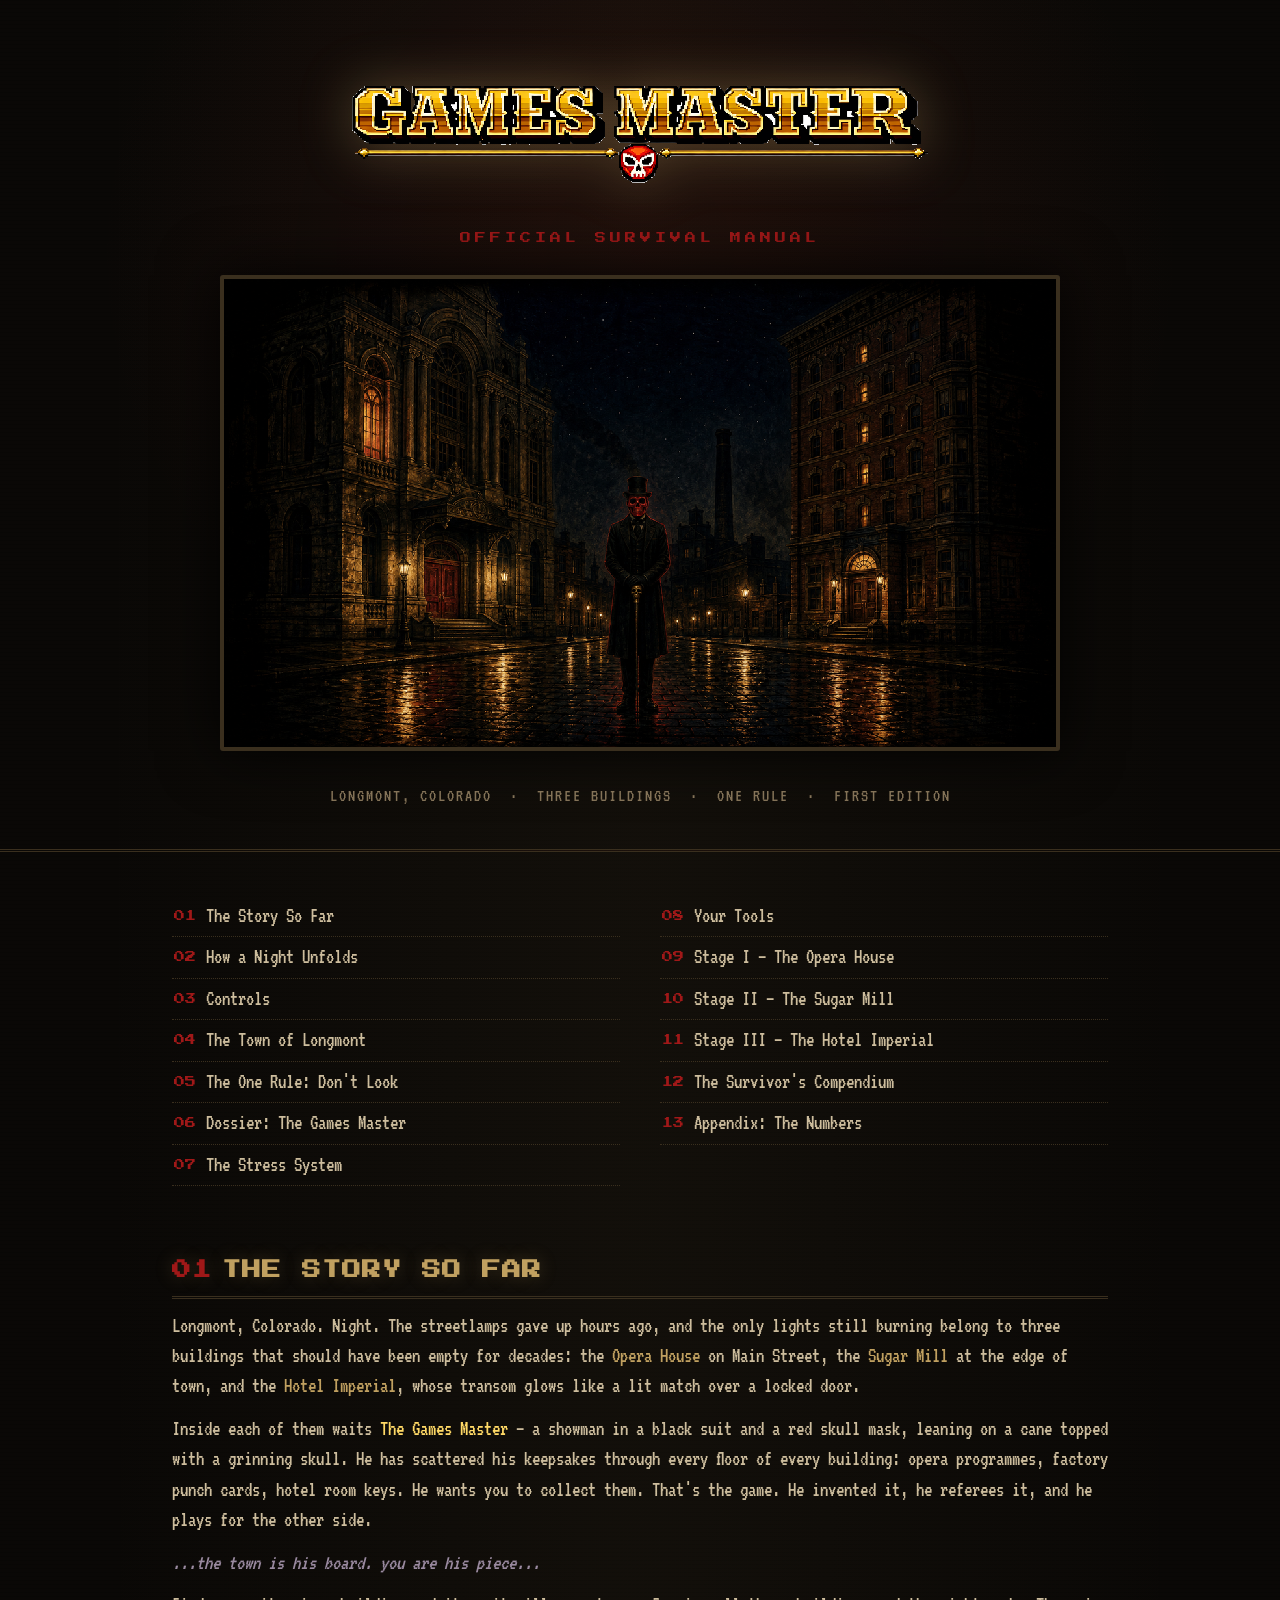
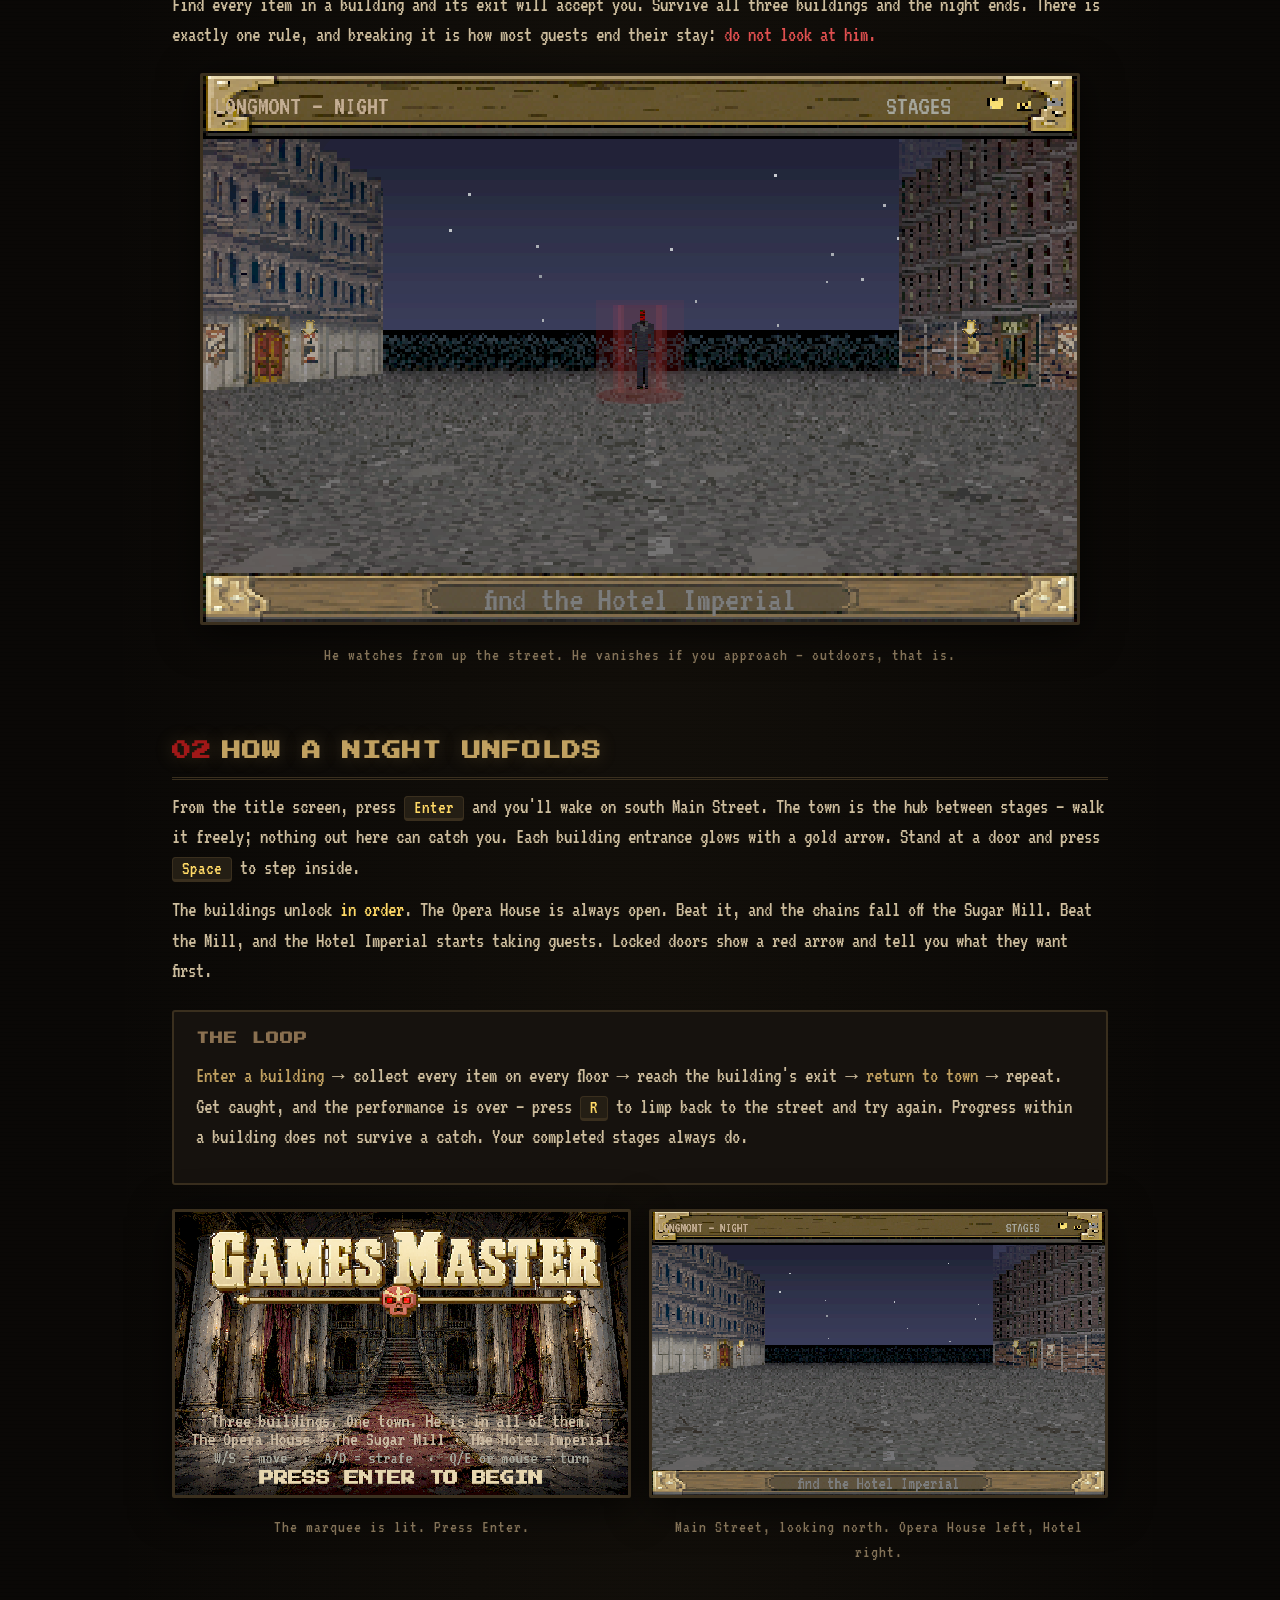
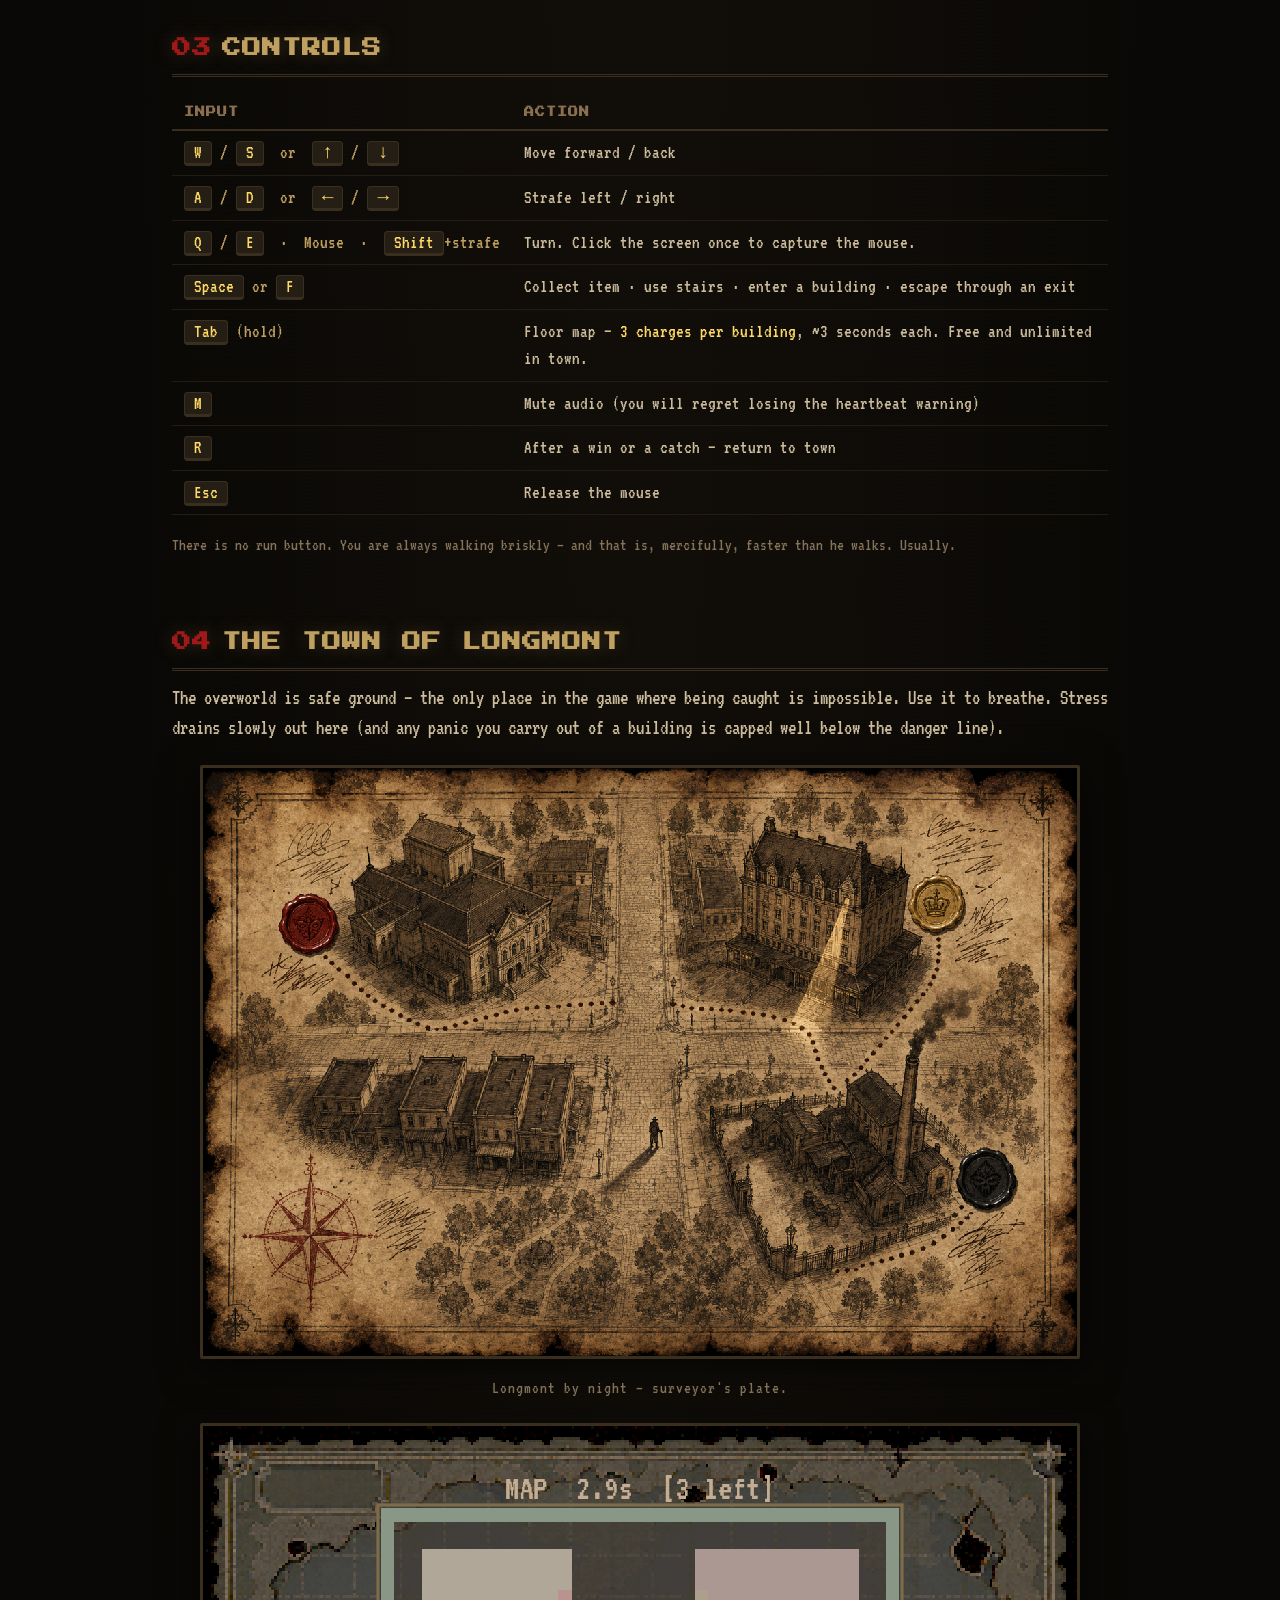
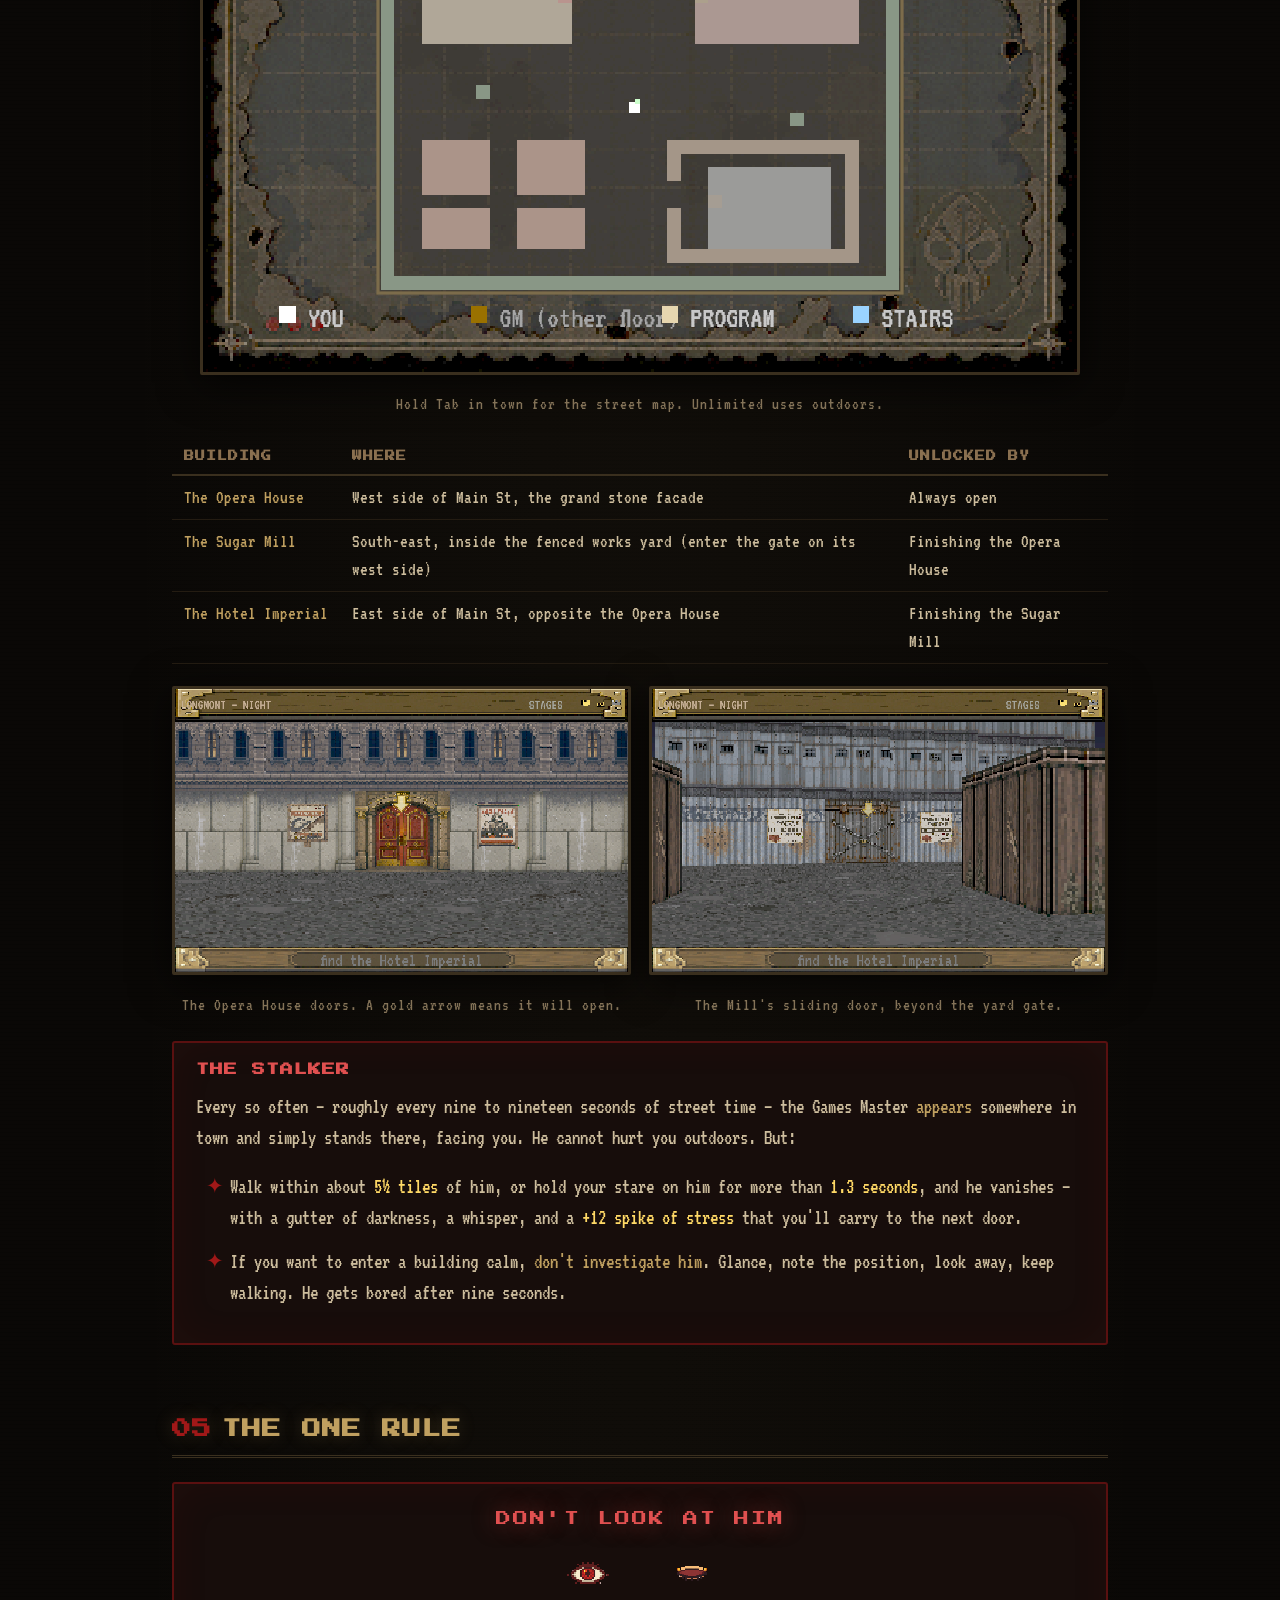
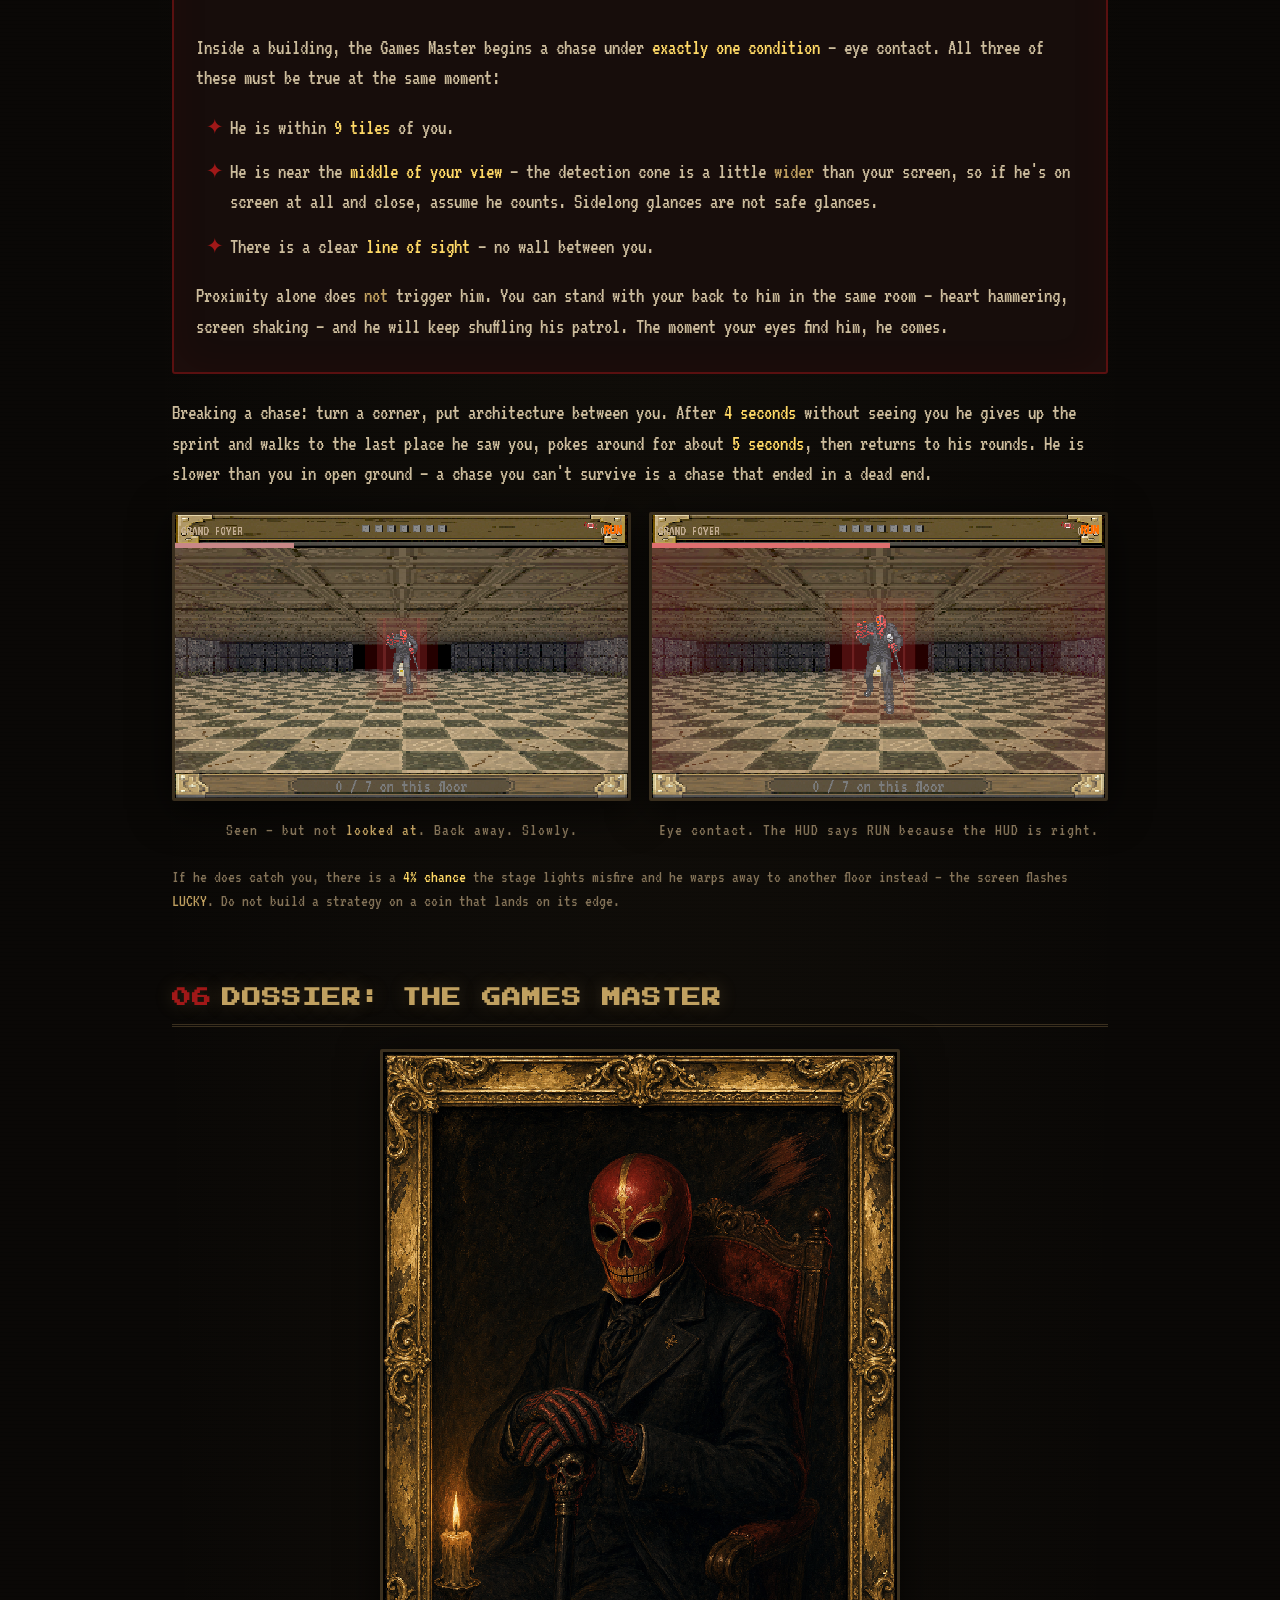
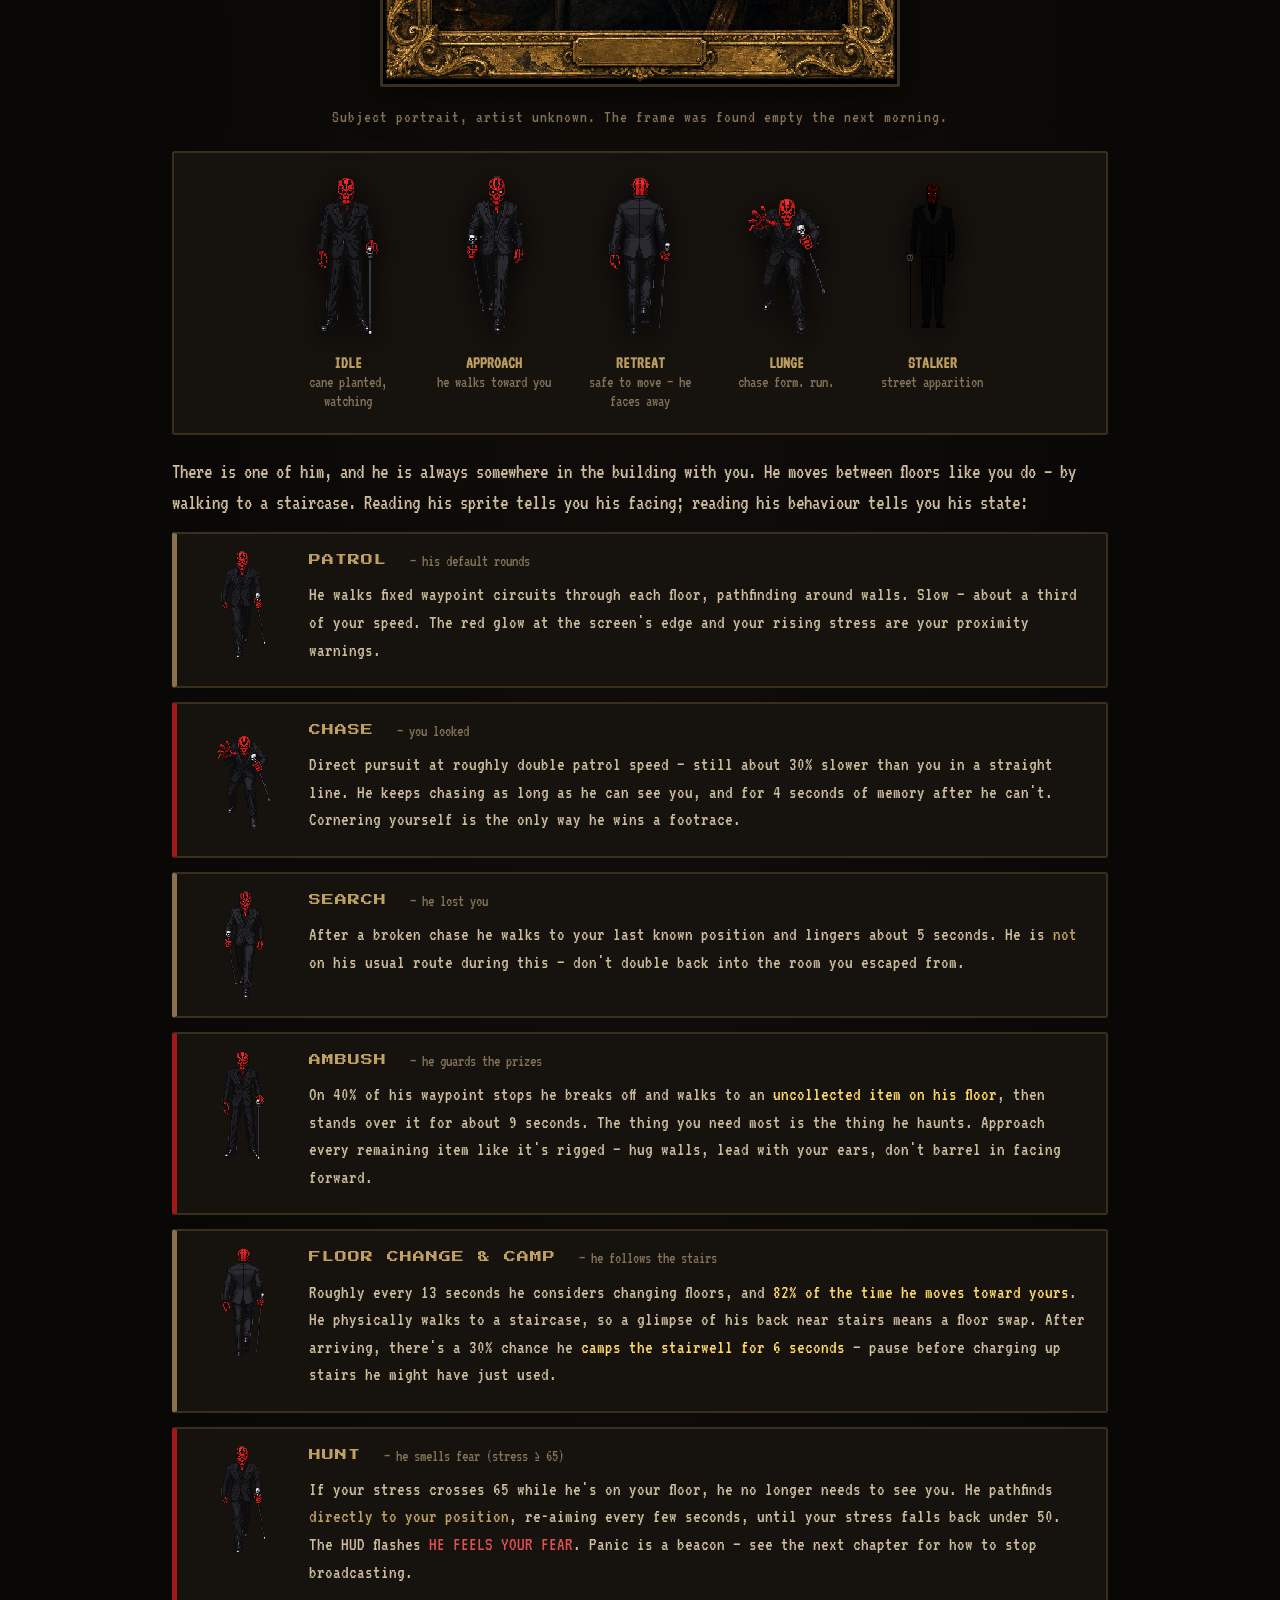
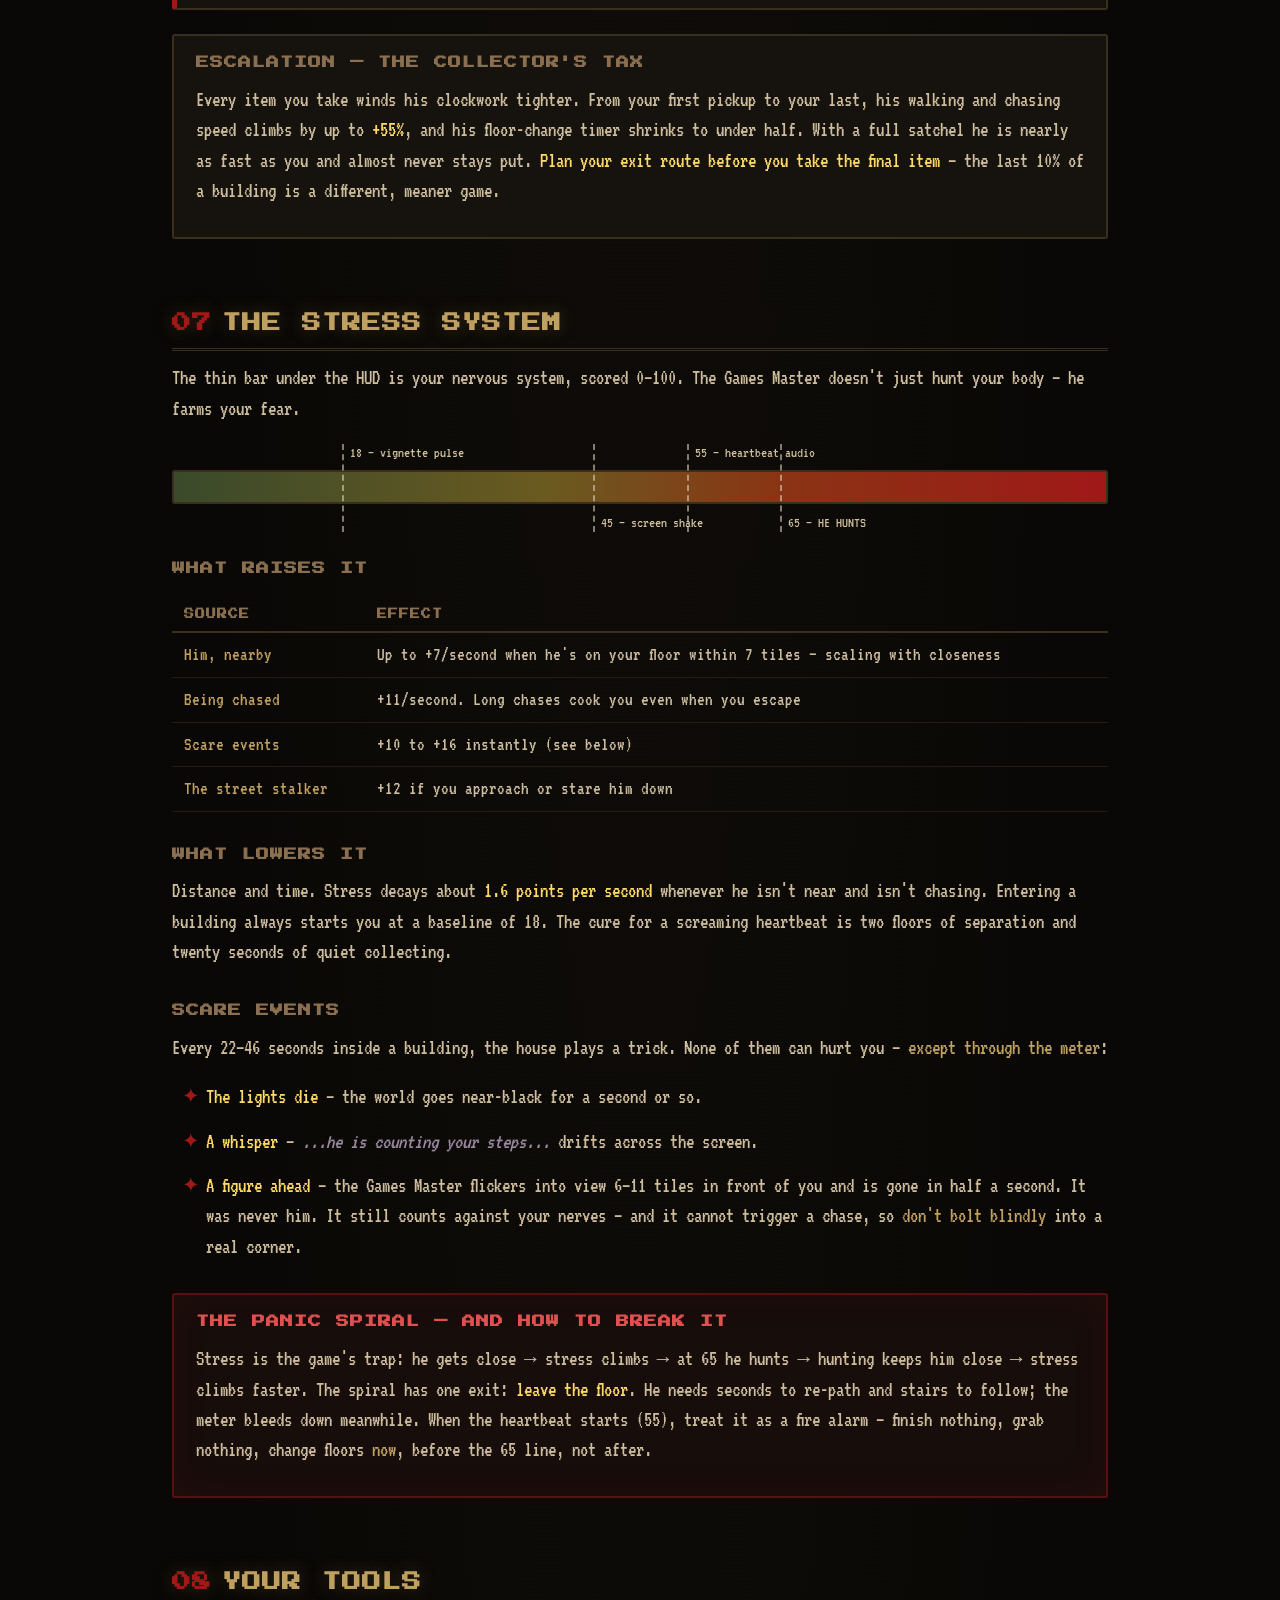
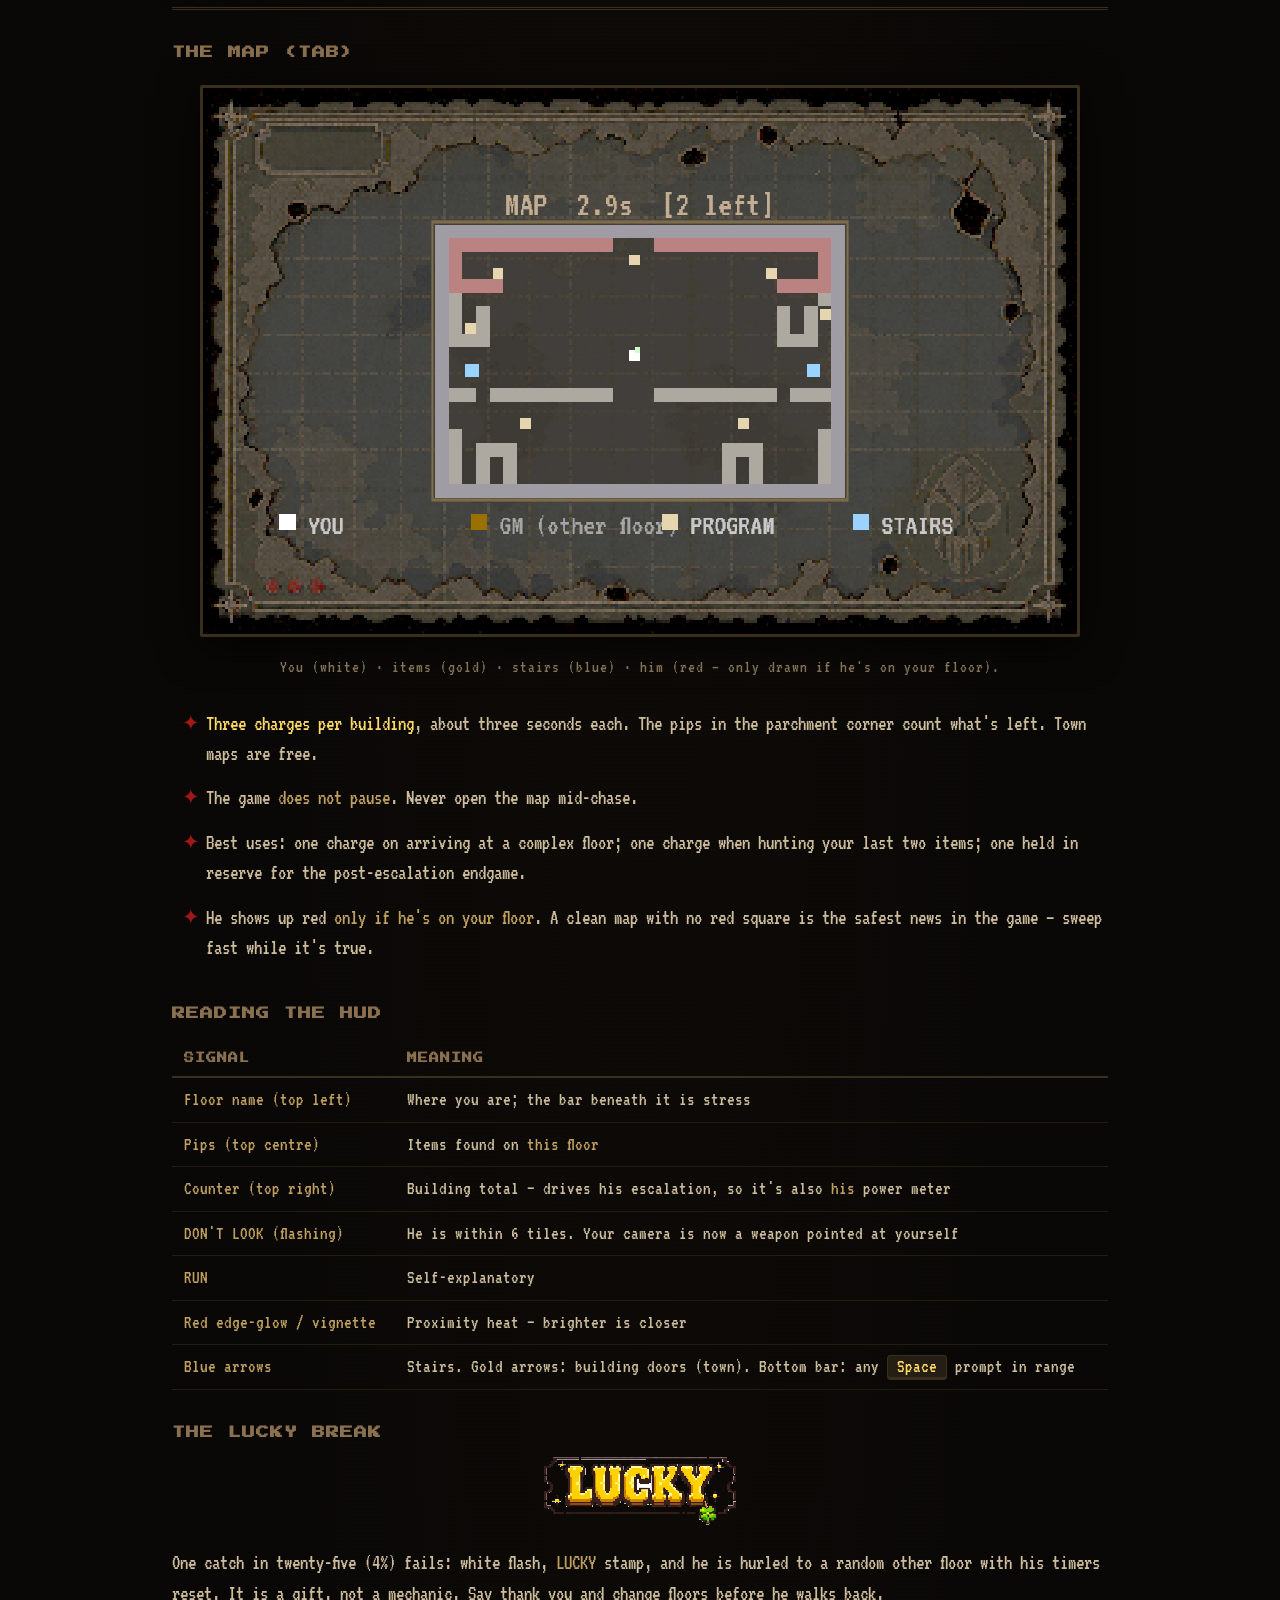
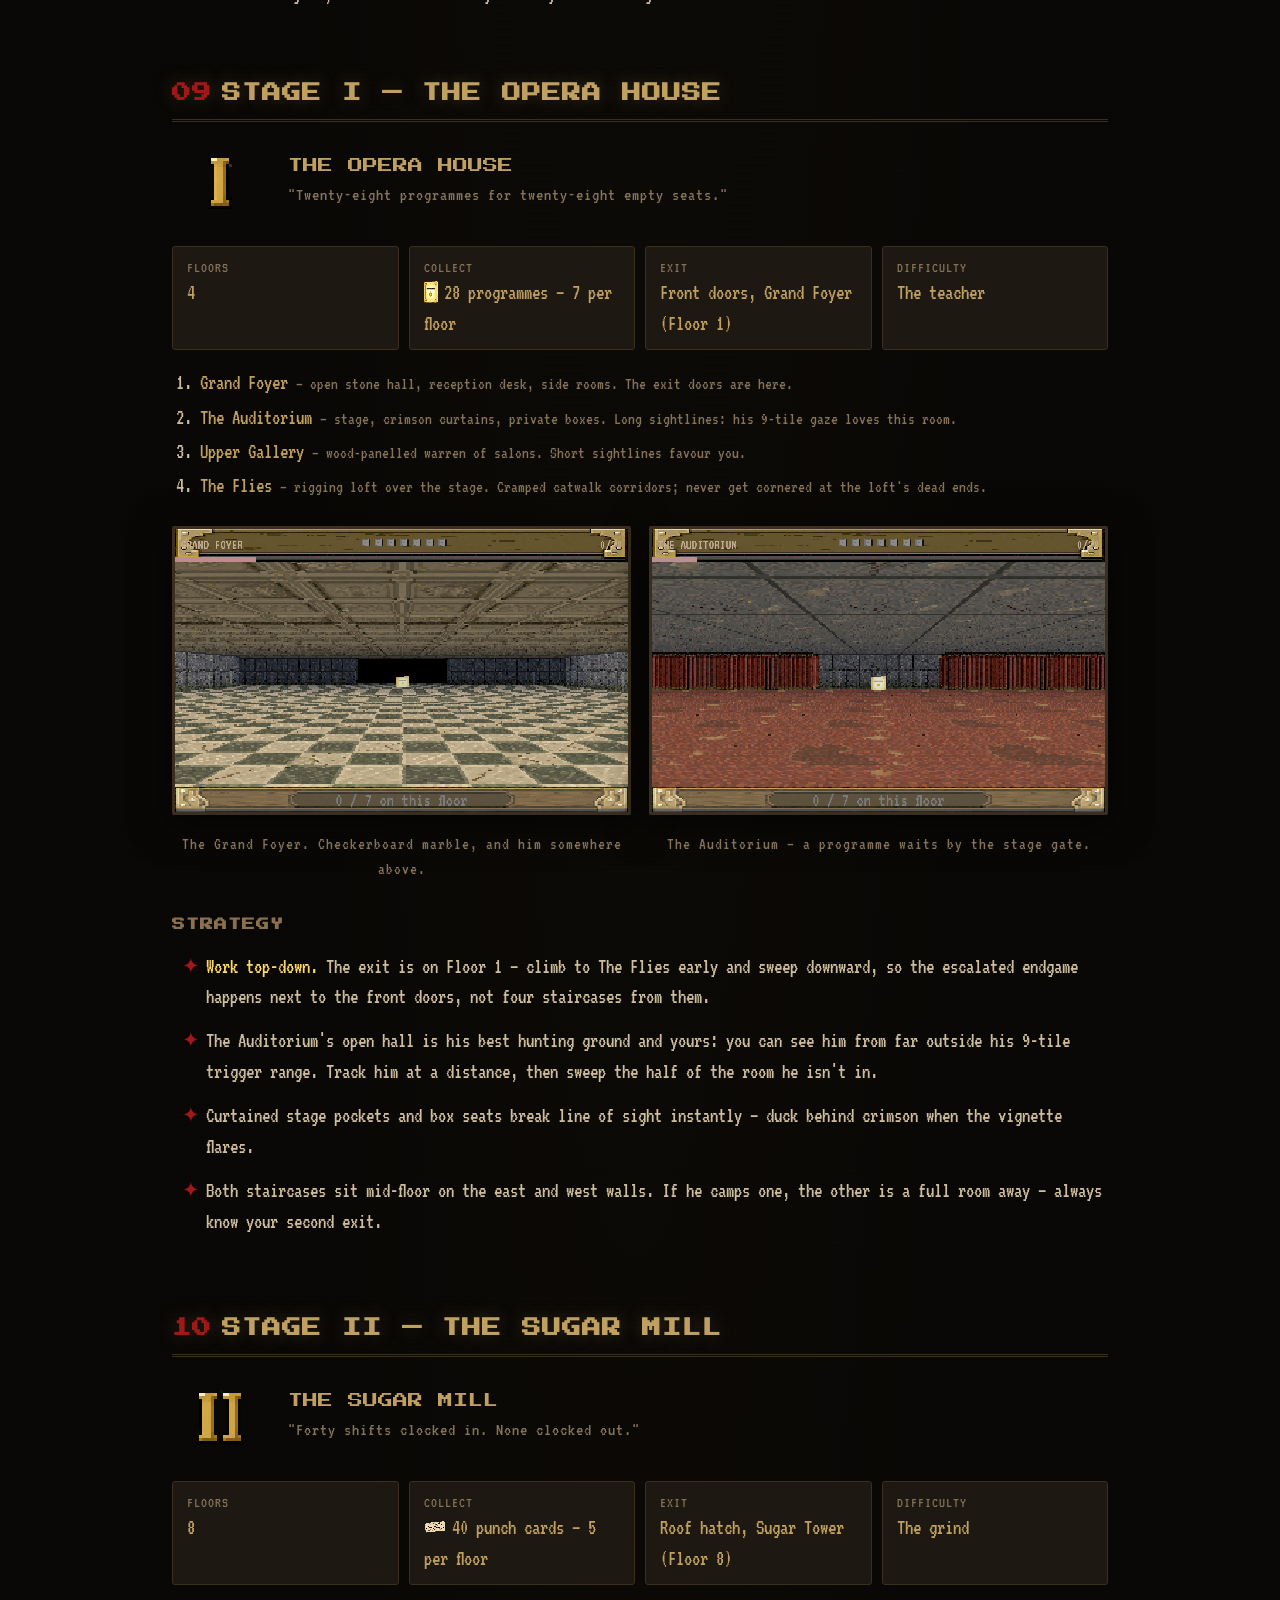
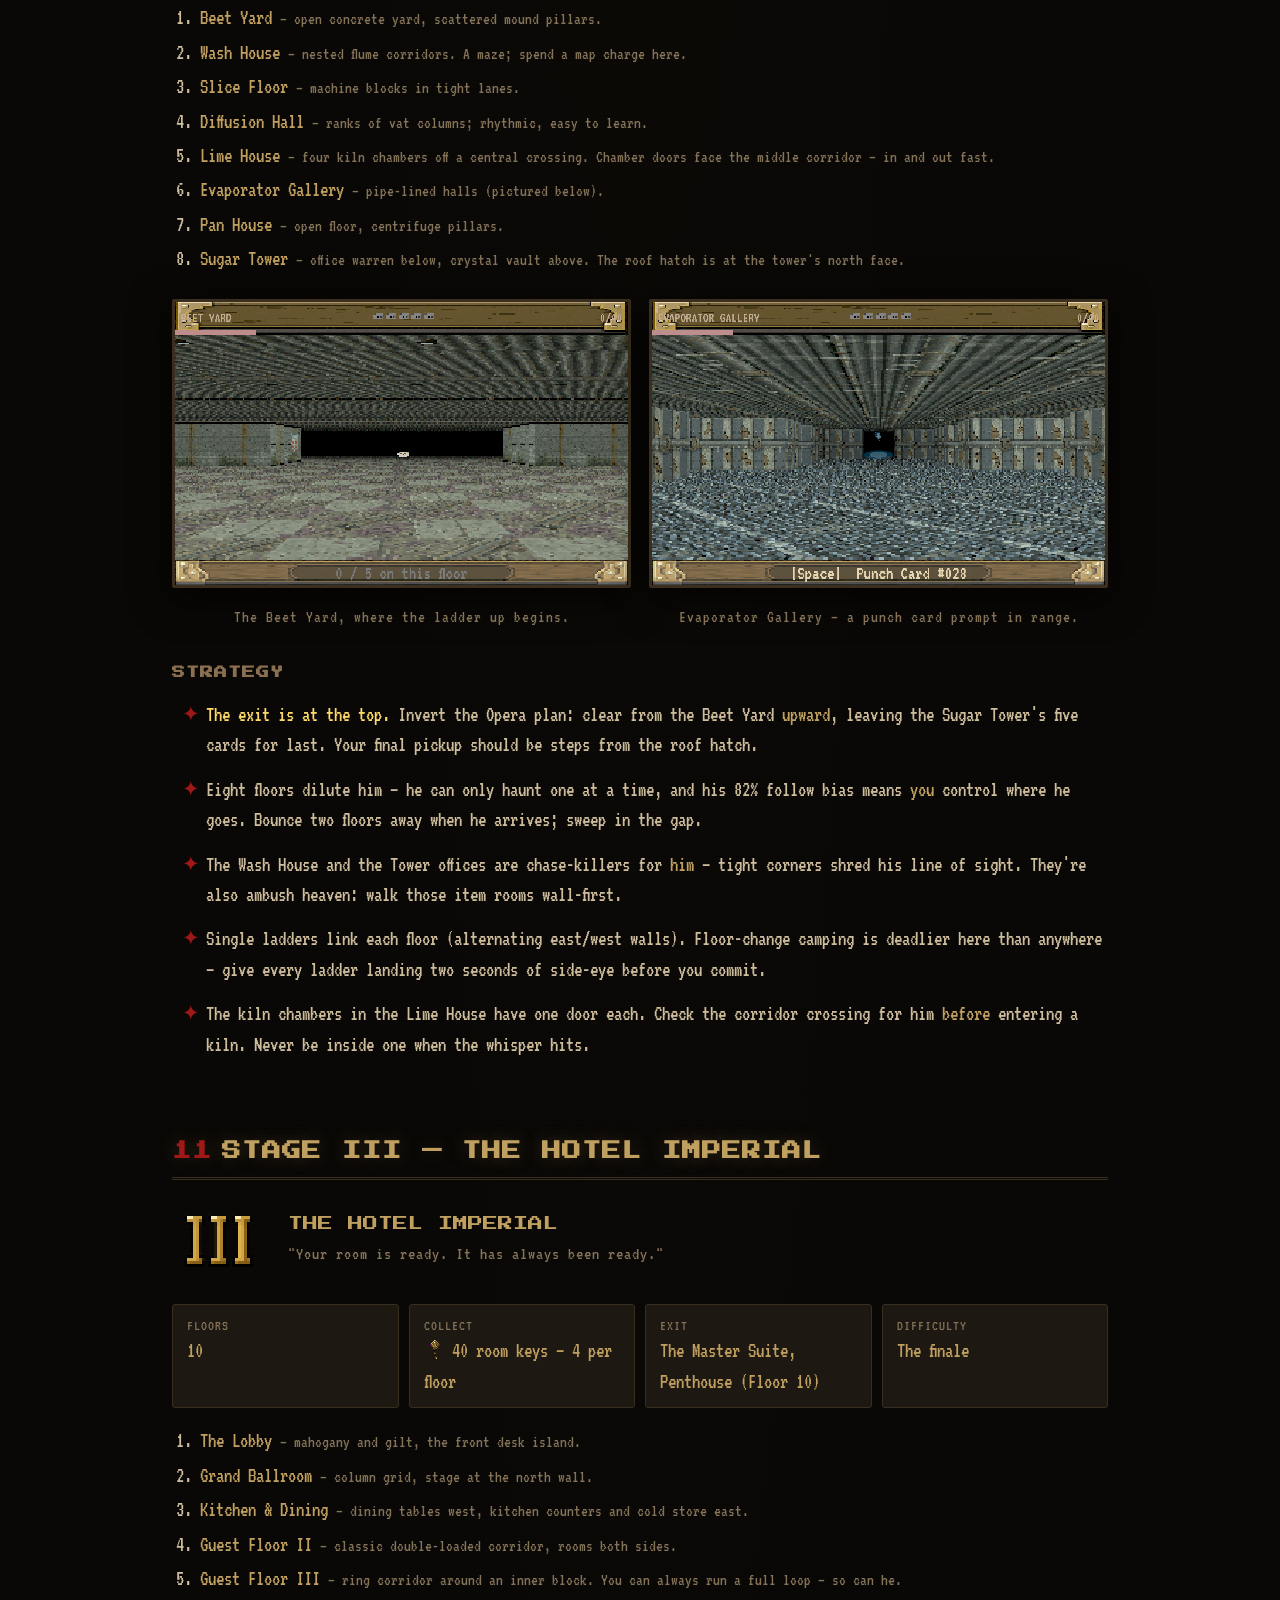
==== commit b2403dcb: "Remove prompts/ directory reference from manual The manual is player-facing; the figcaption pointing" ====
--- a/manual.html
+++ b/manual.html
@@ -286,7 +286,7 @@
 <figure>
   <img src="assets/manual/art/town_map.png" alt="" loading="lazy"
        onerror="this.parentElement.style.display='none'">
-  <figcaption>Longmont by night — surveyor's plate. (Generated art — see prompts/manual/)</figcaption>
+  <figcaption>Longmont by night — surveyor's plate.</figcaption>
 </figure>
 
 <figure>
